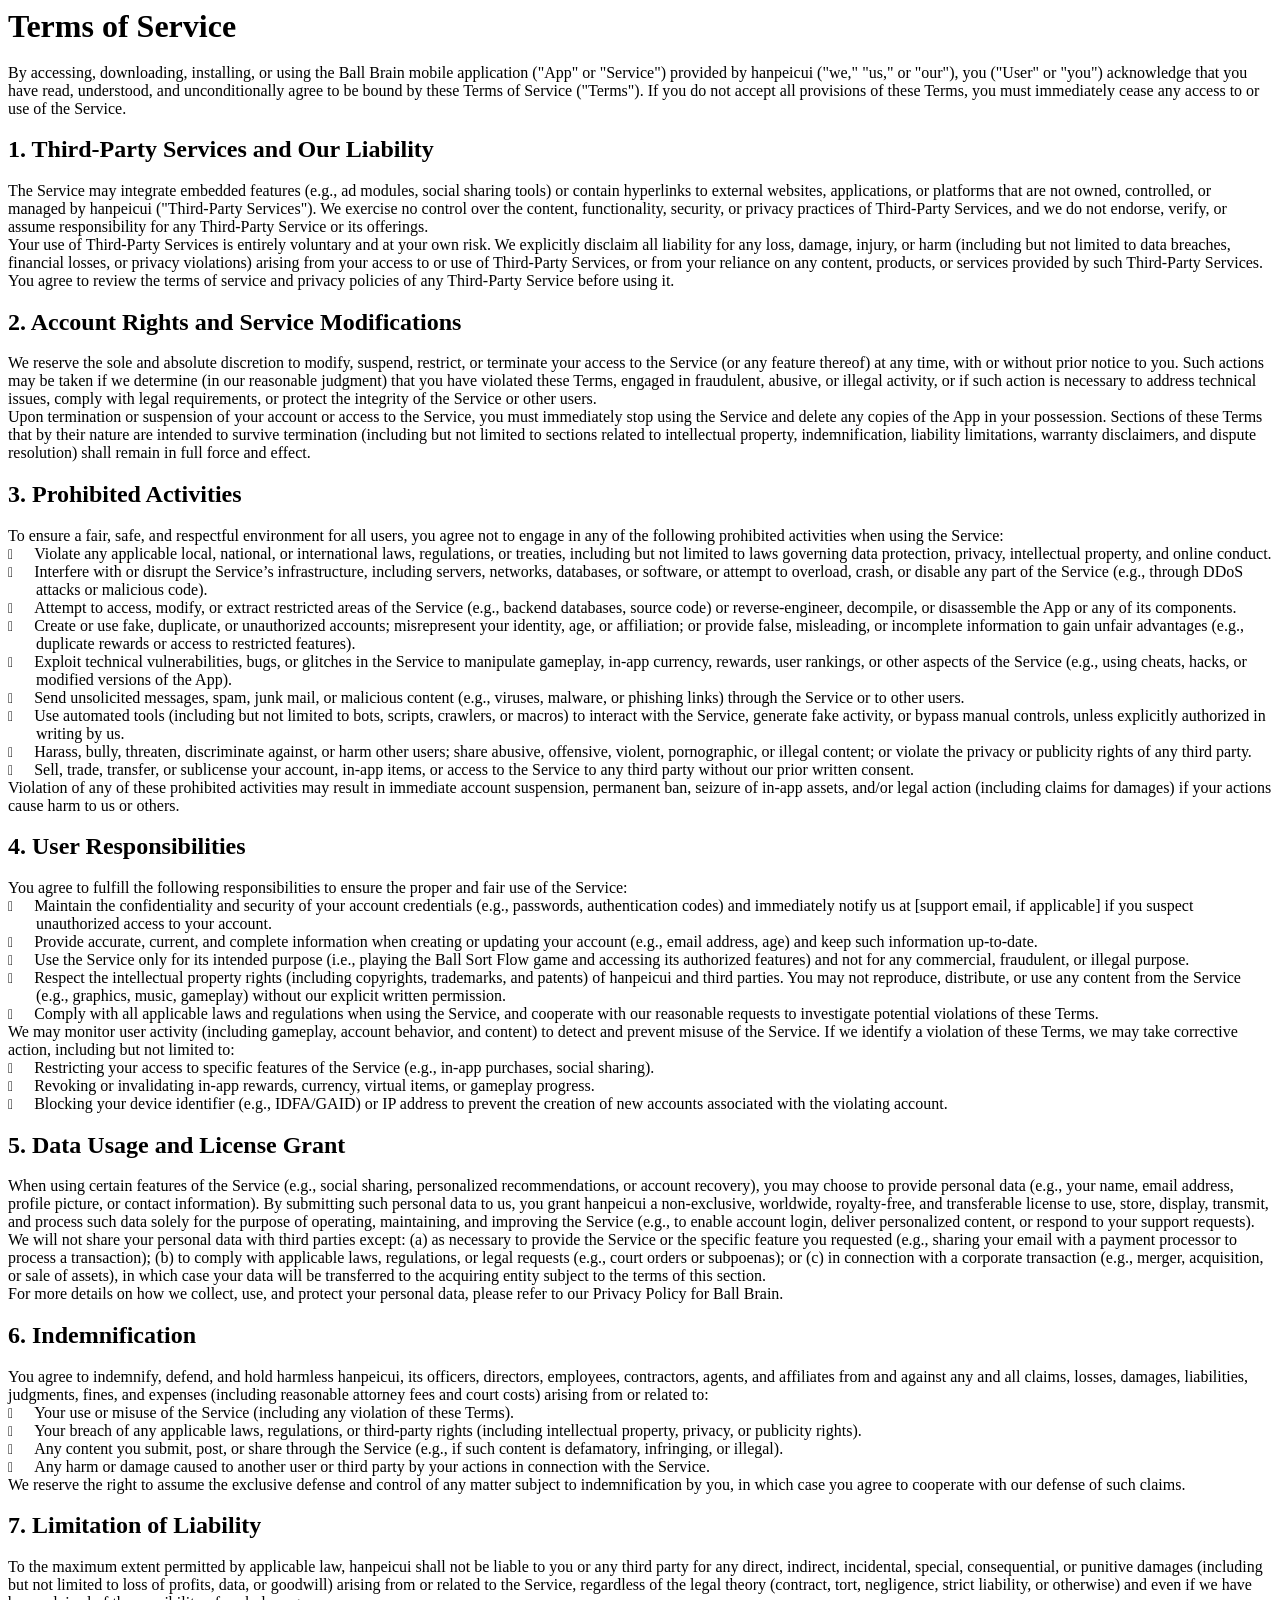
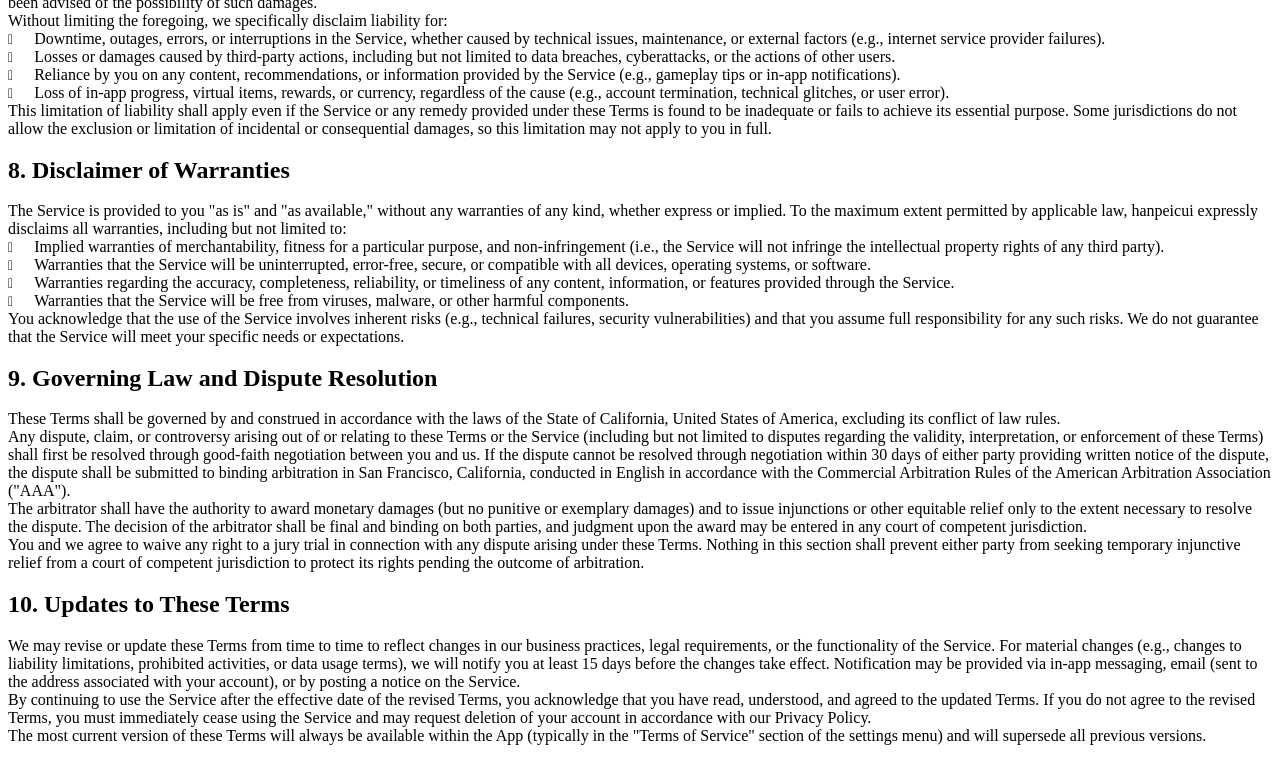
==== ball_brain/terms-of-service.html @ 8239433b "Add files via upload" ====
<html>

<head>
    <meta http-equiv="Content-Type" content="text/html; charset=utf-8" />
    <meta http-equiv="Content-Style-Type" content="text/css" />
    <meta name="generator" content="Aspose.Words for .NET 17.1.0.0" />
    <title></title>
</head>

<body>
    <div>
        <h1 style="margin-top:0pt; margin-bottom:14pt"><span style="font-family:'Segoe UI'">Terms of Service</span></h1>
        <p style="margin-top:0pt; margin-bottom:0pt; font-size:12pt"><span style="font-family:'Segoe UI'">By accessing,
                downloading, installing, or using the Ball Brain mobile application ("App" or "Service") provided by
            </span><span style="font-family:'Segoe UI'">hanpeicui</span><span style="font-family:'Segoe UI'"> ("we,"
                "us," or "our"), you ("User" or "you") acknowledge that you have read, understood, and unconditionally
                agree to be bound by these Terms of Service ("Terms"). If you do not accept all provisions of these
                Terms, you must immediately cease any access to or use of the Service.</span></p>
        <h2 style="margin-top:14pt; margin-bottom:14pt"><span style="font-family:'Segoe UI'">1. Third-Party Services and
                Our Liability</span></h2>
        <p style="margin-top:0pt; margin-bottom:0pt; font-size:12pt"><span style="font-family:'Segoe UI'">The Service
                may integrate embedded features (e.g., ad modules, social sharing tools) or contain hyperlinks to
                external websites, applications, or platforms that are not owned, controlled, or managed by </span><span
                style="font-family:'Segoe UI'">hanpeicui</span><span style="font-family:'Segoe UI'"> ("Third-Party
                Services"). We exercise no control over the content, functionality, security, or privacy practices of
                Third-Party Services, and we do not endorse, verify, or assume responsibility for any Third-Party
                Service or its offerings. </span></p>
        <p style="margin-top:0pt; margin-bottom:0pt; font-size:12pt"><span style="font-family:'Segoe UI'">Your use of
                Third-Party Services is entirely voluntary and at your own risk. We explicitly disclaim all liability
                for any loss, damage, injury, or harm (including but not limited to data breaches, financial losses, or
                privacy violations) arising from your access to or use of Third-Party Services, or from your reliance on
                any content, products, or services provided by such Third-Party Services. You agree to review the terms
                of service and privacy policies of any Third-Party Service before using it.</span></p>
        <h2 style="margin-top:14pt; margin-bottom:14pt"><span style="font-family:'Segoe UI'">2. Account Rights and
                Service Modifications</span></h2>
        <p style="margin-top:0pt; margin-bottom:0pt; font-size:12pt"><span style="font-family:'Segoe UI'">We reserve the
                sole and absolute discretion to modify, suspend, restrict, or terminate your access to the Service (or
                any feature thereof) at any time, with or without prior notice to you. Such actions may be taken if we
                determine (in our reasonable judgment) that you have violated these Terms, engaged in fraudulent,
                abusive, or illegal activity, or if such action is necessary to address technical issues, comply with
                legal requirements, or protect the integrity of the Service or other users.</span></p>
        <p style="margin-top:0pt; margin-bottom:0pt; font-size:12pt"><span style="font-family:'Segoe UI'">Upon
                termination or suspension of your account or access to the Service, you must immediately stop using the
                Service and delete any copies of the App in your possession. Sections of these Terms that by their
                nature are intended to survive termination (including but not limited to sections related to
                intellectual property, indemnification, liability limitations, warranty disclaimers, and dispute
                resolution) shall remain in full force and effect.</span></p>
        <h2 style="margin-top:14pt; margin-bottom:14pt"><span style="font-family:'Segoe UI'">3. Prohibited
                Activities</span></h2>
        <p style="margin-top:0pt; margin-bottom:0pt; font-size:12pt"><span style="font-family:'Segoe UI'">To ensure a
                fair, safe, and respectful environment for all users, you agree not to engage in any of the following
                prohibited activities when using the Service:</span></p>
        <p style="margin-top:0pt; margin-left:21pt; margin-bottom:0pt; text-indent:-21pt; font-size:12pt"><span
                style="font-family:Wingdings; font-size:10.5pt"></span><span
                style="font:7pt 'Times New Roman'">&#xa0;&#xa0;&#xa0;&#xa0;&#xa0;&#xa0;&#xa0;&#xa0; </span><span
                style="font-family:'Segoe UI'">Violate any applicable local, national, or international laws,
                regulations, or treaties, including but not limited to laws governing data protection, privacy,
                intellectual property, and online conduct.</span></p>
        <p style="margin-top:0pt; margin-left:21pt; margin-bottom:0pt; text-indent:-21pt; font-size:12pt"><span
                style="font-family:Wingdings; font-size:10.5pt"></span><span
                style="font:7pt 'Times New Roman'">&#xa0;&#xa0;&#xa0;&#xa0;&#xa0;&#xa0;&#xa0;&#xa0; </span><span
                style="font-family:'Segoe UI'">Interfere with or disrupt the Service</span><span
                style="font-family:'Segoe UI'">’</span><span style="font-family:'Segoe UI'">s infrastructure, including
                servers, networks, databases, or software, or attempt to overload, crash, or disable any part of the
                Service (e.g., through DDoS attacks or malicious code).</span></p>
        <p style="margin-top:0pt; margin-left:21pt; margin-bottom:0pt; text-indent:-21pt; font-size:12pt"><span
                style="font-family:Wingdings; font-size:10.5pt"></span><span
                style="font:7pt 'Times New Roman'">&#xa0;&#xa0;&#xa0;&#xa0;&#xa0;&#xa0;&#xa0;&#xa0; </span><span
                style="font-family:'Segoe UI'">Attempt to access, modify, or extract restricted areas of the Service
                (e.g., backend databases, source code) or reverse-engineer, decompile, or disassemble the App or any of
                its components.</span></p>
        <p style="margin-top:0pt; margin-left:21pt; margin-bottom:0pt; text-indent:-21pt; font-size:12pt"><span
                style="font-family:Wingdings; font-size:10.5pt"></span><span
                style="font:7pt 'Times New Roman'">&#xa0;&#xa0;&#xa0;&#xa0;&#xa0;&#xa0;&#xa0;&#xa0; </span><span
                style="font-family:'Segoe UI'">Create or use fake, duplicate, or unauthorized accounts; misrepresent
                your identity, age, or affiliation; or provide false, misleading, or incomplete information to gain
                unfair advantages (e.g., duplicate rewards or access to restricted features).</span></p>
        <p style="margin-top:0pt; margin-left:21pt; margin-bottom:0pt; text-indent:-21pt; font-size:12pt"><span
                style="font-family:Wingdings; font-size:10.5pt"></span><span
                style="font:7pt 'Times New Roman'">&#xa0;&#xa0;&#xa0;&#xa0;&#xa0;&#xa0;&#xa0;&#xa0; </span><span
                style="font-family:'Segoe UI'">Exploit technical vulnerabilities, bugs, or glitches in the Service to
                manipulate gameplay, in-app currency, rewards, user rankings, or other aspects of the Service (e.g.,
                using cheats, hacks, or modified versions of the App).</span></p>
        <p style="margin-top:0pt; margin-left:21pt; margin-bottom:0pt; text-indent:-21pt; font-size:12pt"><span
                style="font-family:Wingdings; font-size:10.5pt"></span><span
                style="font:7pt 'Times New Roman'">&#xa0;&#xa0;&#xa0;&#xa0;&#xa0;&#xa0;&#xa0;&#xa0; </span><span
                style="font-family:'Segoe UI'">Send unsolicited messages, spam, junk mail, or malicious content (e.g.,
                viruses, malware, or phishing links) through the Service or to other users.</span></p>
        <p style="margin-top:0pt; margin-left:21pt; margin-bottom:0pt; text-indent:-21pt; font-size:12pt"><span
                style="font-family:Wingdings; font-size:10.5pt"></span><span
                style="font:7pt 'Times New Roman'">&#xa0;&#xa0;&#xa0;&#xa0;&#xa0;&#xa0;&#xa0;&#xa0; </span><span
                style="font-family:'Segoe UI'">Use automated tools (including but not limited to bots, scripts,
                crawlers, or macros) to interact with the Service, generate fake activity, or bypass manual controls,
                unless explicitly authorized in writing by us.</span></p>
        <p style="margin-top:0pt; margin-left:21pt; margin-bottom:0pt; text-indent:-21pt; font-size:12pt"><span
                style="font-family:Wingdings; font-size:10.5pt"></span><span
                style="font:7pt 'Times New Roman'">&#xa0;&#xa0;&#xa0;&#xa0;&#xa0;&#xa0;&#xa0;&#xa0; </span><span
                style="font-family:'Segoe UI'">Harass, bully, threaten, discriminate against, or harm other users; share
                abusive, offensive, violent, pornographic, or illegal content; or violate the privacy or publicity
                rights of any third party.</span></p>
        <p style="margin-top:0pt; margin-left:21pt; margin-bottom:0pt; text-indent:-21pt; font-size:12pt"><span
                style="font-family:Wingdings; font-size:10.5pt"></span><span
                style="font:7pt 'Times New Roman'">&#xa0;&#xa0;&#xa0;&#xa0;&#xa0;&#xa0;&#xa0;&#xa0; </span><span
                style="font-family:'Segoe UI'">Sell, trade, transfer, or sublicense your account, in-app items, or
                access to the Service to any third party without our prior written consent.</span></p>
        <p style="margin-top:0pt; margin-bottom:0pt; font-size:12pt"><span style="font-family:'Segoe UI'">Violation of
                any of these prohibited activities may result in immediate account suspension, permanent ban, seizure of
                in-app assets, and/or legal action (including claims for damages) if your actions cause harm to us or
                others.</span></p>
        <h2 style="margin-top:14pt; margin-bottom:14pt"><span style="font-family:'Segoe UI'">4. User
                Responsibilities</span></h2>
        <p style="margin-top:0pt; margin-bottom:0pt; font-size:12pt"><span style="font-family:'Segoe UI'">You agree to
                fulfill the following responsibilities to ensure the proper and fair use of the Service:</span></p>
        <p style="margin-top:0pt; margin-left:21pt; margin-bottom:0pt; text-indent:-21pt; font-size:12pt"><span
                style="font-family:Wingdings; font-size:10.5pt"></span><span
                style="font:7pt 'Times New Roman'">&#xa0;&#xa0;&#xa0;&#xa0;&#xa0;&#xa0;&#xa0;&#xa0; </span><span
                style="font-family:'Segoe UI'">Maintain the confidentiality and security of your account credentials
                (e.g., passwords, authentication codes) and immediately notify us at [support email, if applicable] if
                you suspect unauthorized access to your account.</span></p>
        <p style="margin-top:0pt; margin-left:21pt; margin-bottom:0pt; text-indent:-21pt; font-size:12pt"><span
                style="font-family:Wingdings; font-size:10.5pt"></span><span
                style="font:7pt 'Times New Roman'">&#xa0;&#xa0;&#xa0;&#xa0;&#xa0;&#xa0;&#xa0;&#xa0; </span><span
                style="font-family:'Segoe UI'">Provide accurate, current, and complete information when creating or
                updating your account (e.g., email address, age) and keep such information up-to-date.</span></p>
        <p style="margin-top:0pt; margin-left:21pt; margin-bottom:0pt; text-indent:-21pt; font-size:12pt"><span
                style="font-family:Wingdings; font-size:10.5pt"></span><span
                style="font:7pt 'Times New Roman'">&#xa0;&#xa0;&#xa0;&#xa0;&#xa0;&#xa0;&#xa0;&#xa0; </span><span
                style="font-family:'Segoe UI'">Use the Service only for its intended purpose (i.e., playing the Ball
                Sort Flow game and accessing its authorized features) and not for any commercial, fraudulent, or illegal
                purpose.</span></p>
        <p style="margin-top:0pt; margin-left:21pt; margin-bottom:0pt; text-indent:-21pt; font-size:12pt"><span
                style="font-family:Wingdings; font-size:10.5pt"></span><span
                style="font:7pt 'Times New Roman'">&#xa0;&#xa0;&#xa0;&#xa0;&#xa0;&#xa0;&#xa0;&#xa0; </span><span
                style="font-family:'Segoe UI'">Respect the intellectual property rights (including copyrights,
                trademarks, and patents) of </span><span style="font-family:'Segoe UI'">hanpeicui</span><span
                style="font-family:'Segoe UI'"> and third parties. You may not reproduce, distribute, or use any content
                from the Service (e.g., graphics, music, gameplay) without our explicit written permission.</span></p>
        <p style="margin-top:0pt; margin-left:21pt; margin-bottom:0pt; text-indent:-21pt; font-size:12pt"><span
                style="font-family:Wingdings; font-size:10.5pt"></span><span
                style="font:7pt 'Times New Roman'">&#xa0;&#xa0;&#xa0;&#xa0;&#xa0;&#xa0;&#xa0;&#xa0; </span><span
                style="font-family:'Segoe UI'">Comply with all applicable laws and regulations when using the Service,
                and cooperate with our reasonable requests to investigate potential violations of these Terms.</span>
        </p>
        <p style="margin-top:0pt; margin-bottom:0pt; font-size:12pt"><span style="font-family:'Segoe UI'">We may monitor
                user activity (including gameplay, account behavior, and content) to detect and prevent misuse of the
                Service. If we identify a violation of these Terms, we may take corrective action, including but not
                limited to:</span></p>
        <p style="margin-top:0pt; margin-left:21pt; margin-bottom:0pt; text-indent:-21pt; font-size:12pt"><span
                style="font-family:Wingdings; font-size:10.5pt"></span><span
                style="font:7pt 'Times New Roman'">&#xa0;&#xa0;&#xa0;&#xa0;&#xa0;&#xa0;&#xa0;&#xa0; </span><span
                style="font-family:'Segoe UI'">Restricting your access to specific features of the Service (e.g., in-app
                purchases, social sharing).</span></p>
        <p style="margin-top:0pt; margin-left:21pt; margin-bottom:0pt; text-indent:-21pt; font-size:12pt"><span
                style="font-family:Wingdings; font-size:10.5pt"></span><span
                style="font:7pt 'Times New Roman'">&#xa0;&#xa0;&#xa0;&#xa0;&#xa0;&#xa0;&#xa0;&#xa0; </span><span
                style="font-family:'Segoe UI'">Revoking or invalidating in-app rewards, currency, virtual items, or
                gameplay progress.</span></p>
        <p style="margin-top:0pt; margin-left:21pt; margin-bottom:0pt; text-indent:-21pt; font-size:12pt"><span
                style="font-family:Wingdings; font-size:10.5pt"></span><span
                style="font:7pt 'Times New Roman'">&#xa0;&#xa0;&#xa0;&#xa0;&#xa0;&#xa0;&#xa0;&#xa0; </span><span
                style="font-family:'Segoe UI'">Blocking your device identifier (e.g., IDFA/GAID) or IP address to
                prevent the creation of new accounts associated with the violating account.</span></p>
        <h2 style="margin-top:14pt; margin-bottom:14pt"><span style="font-family:'Segoe UI'">5. Data Usage and License
                Grant</span></h2>
        <p style="margin-top:0pt; margin-bottom:0pt; font-size:12pt"><span style="font-family:'Segoe UI'">When using
                certain features of the Service (e.g., social sharing, personalized recommendations, or account
                recovery), you may choose to provide personal data (e.g., your name, email address, profile picture, or
                contact information). By submitting such personal data to us, you grant </span><span
                style="font-family:'Segoe UI'">hanpeicui</span><span style="font-family:'Segoe UI'"> a non-exclusive,
                worldwide, royalty-free, and transferable license to use, store, display, transmit, and process such
                data solely for the purpose of operating, maintaining, and improving the Service (e.g., to enable
                account login, deliver personalized content, or respond to your support requests).</span></p>
        <p style="margin-top:0pt; margin-bottom:0pt; font-size:12pt"><span style="font-family:'Segoe UI'">We will not
                share your personal data with third parties except: (a) as necessary to provide the Service or the
                specific feature you requested (e.g., sharing your email with a payment processor to process a
                transaction); (b) to comply with applicable laws, regulations, or legal requests (e.g., court orders or
                subpoenas); or (c) in connection with a corporate transaction (e.g., merger, acquisition, or sale of
                assets), in which case your data will be transferred to the acquiring entity subject to the terms of
                this section.</span></p>
        <p style="margin-top:0pt; margin-bottom:0pt; font-size:12pt"><span style="font-family:'Segoe UI'">For more
                details on how we collect, use, and protect your personal data, please refer to our Privacy Policy for
                Ball Brain.</span></p>
        <h2 style="margin-top:14pt; margin-bottom:14pt"><span style="font-family:'Segoe UI'">6. Indemnification</span>
        </h2>
        <p style="margin-top:0pt; margin-bottom:0pt; font-size:12pt"><span style="font-family:'Segoe UI'">You agree to
                indemnify, defend, and hold harmless </span><span style="font-family:'Segoe UI'">hanpeicui</span><span
                style="font-family:'Segoe UI'">, its officers, directors, employees, contractors, agents, and affiliates
                from and against any and all claims, losses, damages, liabilities, judgments, fines, and expenses
                (including reasonable attorney fees and court costs) arising from or related to:</span></p>
        <p style="margin-top:0pt; margin-left:21pt; margin-bottom:0pt; text-indent:-21pt; font-size:12pt"><span
                style="font-family:Wingdings; font-size:10.5pt"></span><span
                style="font:7pt 'Times New Roman'">&#xa0;&#xa0;&#xa0;&#xa0;&#xa0;&#xa0;&#xa0;&#xa0; </span><span
                style="font-family:'Segoe UI'">Your use or misuse of the Service (including any violation of these
                Terms).</span></p>
        <p style="margin-top:0pt; margin-left:21pt; margin-bottom:0pt; text-indent:-21pt; font-size:12pt"><span
                style="font-family:Wingdings; font-size:10.5pt"></span><span
                style="font:7pt 'Times New Roman'">&#xa0;&#xa0;&#xa0;&#xa0;&#xa0;&#xa0;&#xa0;&#xa0; </span><span
                style="font-family:'Segoe UI'">Your breach of any applicable laws, regulations, or third-party rights
                (including intellectual property, privacy, or publicity rights).</span></p>
        <p style="margin-top:0pt; margin-left:21pt; margin-bottom:0pt; text-indent:-21pt; font-size:12pt"><span
                style="font-family:Wingdings; font-size:10.5pt"></span><span
                style="font:7pt 'Times New Roman'">&#xa0;&#xa0;&#xa0;&#xa0;&#xa0;&#xa0;&#xa0;&#xa0; </span><span
                style="font-family:'Segoe UI'">Any content you submit, post, or share through the Service (e.g., if such
                content is defamatory, infringing, or illegal).</span></p>
        <p style="margin-top:0pt; margin-left:21pt; margin-bottom:0pt; text-indent:-21pt; font-size:12pt"><span
                style="font-family:Wingdings; font-size:10.5pt"></span><span
                style="font:7pt 'Times New Roman'">&#xa0;&#xa0;&#xa0;&#xa0;&#xa0;&#xa0;&#xa0;&#xa0; </span><span
                style="font-family:'Segoe UI'">Any harm or damage caused to another user or third party by your actions
                in connection with the Service.</span></p>
        <p style="margin-top:0pt; margin-bottom:0pt; font-size:12pt"><span style="font-family:'Segoe UI'">We reserve the
                right to assume the exclusive defense and control of any matter subject to indemnification by you, in
                which case you agree to cooperate with our defense of such claims.</span></p>
        <h2 style="margin-top:14pt; margin-bottom:14pt"><span style="font-family:'Segoe UI'">7. Limitation of
                Liability</span></h2>
        <p style="margin-top:0pt; margin-bottom:0pt; font-size:12pt"><span style="font-family:'Segoe UI'">To the maximum
                extent permitted by applicable law, </span><span style="font-family:'Segoe UI'">hanpeicui</span><span
                style="font-family:'Segoe UI'"> shall not be liable to you or any third party for any direct, indirect,
                incidental, special, consequential, or punitive damages (including but not limited to loss of profits,
                data, or goodwill) arising from or related to the Service, regardless of the legal theory (contract,
                tort, negligence, strict liability, or otherwise) and even if we have been advised of the possibility of
                such damages.</span></p>
        <p style="margin-top:0pt; margin-bottom:0pt; font-size:12pt"><span style="font-family:'Segoe UI'">Without
                limiting the foregoing, we specifically disclaim liability for:</span></p>
        <p style="margin-top:0pt; margin-left:21pt; margin-bottom:0pt; text-indent:-21pt; font-size:12pt"><span
                style="font-family:Wingdings; font-size:10.5pt"></span><span
                style="font:7pt 'Times New Roman'">&#xa0;&#xa0;&#xa0;&#xa0;&#xa0;&#xa0;&#xa0;&#xa0; </span><span
                style="font-family:'Segoe UI'">Downtime, outages, errors, or interruptions in the Service, whether
                caused by technical issues, maintenance, or external factors (e.g., internet service provider
                failures).</span></p>
        <p style="margin-top:0pt; margin-left:21pt; margin-bottom:0pt; text-indent:-21pt; font-size:12pt"><span
                style="font-family:Wingdings; font-size:10.5pt"></span><span
                style="font:7pt 'Times New Roman'">&#xa0;&#xa0;&#xa0;&#xa0;&#xa0;&#xa0;&#xa0;&#xa0; </span><span
                style="font-family:'Segoe UI'">Losses or damages caused by third-party actions, including but not
                limited to data breaches, cyberattacks, or the actions of other users.</span></p>
        <p style="margin-top:0pt; margin-left:21pt; margin-bottom:0pt; text-indent:-21pt; font-size:12pt"><span
                style="font-family:Wingdings; font-size:10.5pt"></span><span
                style="font:7pt 'Times New Roman'">&#xa0;&#xa0;&#xa0;&#xa0;&#xa0;&#xa0;&#xa0;&#xa0; </span><span
                style="font-family:'Segoe UI'">Reliance by you on any content, recommendations, or information provided
                by the Service (e.g., gameplay tips or in-app notifications).</span></p>
        <p style="margin-top:0pt; margin-left:21pt; margin-bottom:0pt; text-indent:-21pt; font-size:12pt"><span
                style="font-family:Wingdings; font-size:10.5pt"></span><span
                style="font:7pt 'Times New Roman'">&#xa0;&#xa0;&#xa0;&#xa0;&#xa0;&#xa0;&#xa0;&#xa0; </span><span
                style="font-family:'Segoe UI'">Loss of in-app progress, virtual items, rewards, or currency, regardless
                of the cause (e.g., account termination, technical glitches, or user error).</span></p>
        <p style="margin-top:0pt; margin-bottom:0pt; font-size:12pt"><span style="font-family:'Segoe UI'">This
                limitation of liability shall apply even if the Service or any remedy provided under these Terms is
                found to be inadequate or fails to achieve its essential purpose. Some jurisdictions do not allow the
                exclusion or limitation of incidental or consequential damages, so this limitation may not apply to you
                in full.</span></p>
        <h2 style="margin-top:14pt; margin-bottom:14pt"><span style="font-family:'Segoe UI'">8. Disclaimer of
                Warranties</span></h2>
        <p style="margin-top:0pt; margin-bottom:0pt; font-size:12pt"><span style="font-family:'Segoe UI'">The Service is
                provided to you "as is" and "as available," without any warranties of any kind, whether express or
                implied. To the maximum extent permitted by applicable law, </span><span
                style="font-family:'Segoe UI'">hanpeicui</span><span style="font-family:'Segoe UI'"> expressly disclaims
                all warranties, including but not limited to:</span></p>
        <p style="margin-top:0pt; margin-left:21pt; margin-bottom:0pt; text-indent:-21pt; font-size:12pt"><span
                style="font-family:Wingdings; font-size:10.5pt"></span><span
                style="font:7pt 'Times New Roman'">&#xa0;&#xa0;&#xa0;&#xa0;&#xa0;&#xa0;&#xa0;&#xa0; </span><span
                style="font-family:'Segoe UI'">Implied warranties of merchantability, fitness for a particular purpose,
                and non-infringement (i.e., the Service will not infringe the intellectual property rights of any third
                party).</span></p>
        <p style="margin-top:0pt; margin-left:21pt; margin-bottom:0pt; text-indent:-21pt; font-size:12pt"><span
                style="font-family:Wingdings; font-size:10.5pt"></span><span
                style="font:7pt 'Times New Roman'">&#xa0;&#xa0;&#xa0;&#xa0;&#xa0;&#xa0;&#xa0;&#xa0; </span><span
                style="font-family:'Segoe UI'">Warranties that the Service will be uninterrupted, error-free, secure, or
                compatible with all devices, operating systems, or software.</span></p>
        <p style="margin-top:0pt; margin-left:21pt; margin-bottom:0pt; text-indent:-21pt; font-size:12pt"><span
                style="font-family:Wingdings; font-size:10.5pt"></span><span
                style="font:7pt 'Times New Roman'">&#xa0;&#xa0;&#xa0;&#xa0;&#xa0;&#xa0;&#xa0;&#xa0; </span><span
                style="font-family:'Segoe UI'">Warranties regarding the accuracy, completeness, reliability, or
                timeliness of any content, information, or features provided through the Service.</span></p>
        <p style="margin-top:0pt; margin-left:21pt; margin-bottom:0pt; text-indent:-21pt; font-size:12pt"><span
                style="font-family:Wingdings; font-size:10.5pt"></span><span
                style="font:7pt 'Times New Roman'">&#xa0;&#xa0;&#xa0;&#xa0;&#xa0;&#xa0;&#xa0;&#xa0; </span><span
                style="font-family:'Segoe UI'">Warranties that the Service will be free from viruses, malware, or other
                harmful components.</span></p>
        <p style="margin-top:0pt; margin-bottom:0pt; font-size:12pt"><span style="font-family:'Segoe UI'">You
                acknowledge that the use of the Service involves inherent risks (e.g., technical failures, security
                vulnerabilities) and that you assume full responsibility for any such risks. We do not guarantee that
                the Service will meet your specific needs or expectations.</span></p>
        <h2 style="margin-top:14pt; margin-bottom:14pt"><span style="font-family:'Segoe UI'">9. Governing Law and
                Dispute Resolution</span></h2>
        <p style="margin-top:0pt; margin-bottom:0pt; font-size:12pt"><span style="font-family:'Segoe UI'">These Terms
                shall be governed by and construed in accordance with the laws of the State of California, United States
                of America, excluding its conflict of law rules. </span></p>
        <p style="margin-top:0pt; margin-bottom:0pt; font-size:12pt"><span style="font-family:'Segoe UI'">Any dispute,
                claim, or controversy arising out of or relating to these Terms or the Service (including but not
                limited to disputes regarding the validity, interpretation, or enforcement of these Terms) shall first
                be resolved through good-faith negotiation between you and us. If the dispute cannot be resolved through
                negotiation within 30 days of either party providing written notice of the dispute, the dispute shall be
                submitted to binding arbitration in San Francisco, California, conducted in English in accordance with
                the Commercial Arbitration Rules of the American Arbitration Association ("AAA"). </span></p>
        <p style="margin-top:0pt; margin-bottom:0pt; font-size:12pt"><span style="font-family:'Segoe UI'">The arbitrator
                shall have the authority to award monetary damages (but no punitive or exemplary damages) and to issue
                injunctions or other equitable relief only to the extent necessary to resolve the dispute. The decision
                of the arbitrator shall be final and binding on both parties, and judgment upon the award may be entered
                in any court of competent jurisdiction. </span></p>
        <p style="margin-top:0pt; margin-bottom:0pt; font-size:12pt"><span style="font-family:'Segoe UI'">You and we
                agree to waive any right to a jury trial in connection with any dispute arising under these Terms.
                Nothing in this section shall prevent either party from seeking temporary injunctive relief from a court
                of competent jurisdiction to protect its rights pending the outcome of arbitration.</span></p>
        <h2 style="margin-top:14pt; margin-bottom:14pt"><span style="font-family:'Segoe UI'">10. Updates to These
                Terms</span></h2>
        <p style="margin-top:0pt; margin-bottom:0pt; font-size:12pt"><span style="font-family:'Segoe UI'">We may revise
                or update these Terms from time to time to reflect changes in our business practices, legal
                requirements, or the functionality of the Service. For material changes (e.g., changes to liability
                limitations, prohibited activities, or data usage terms), we will notify you at least 15 days before the
                changes take effect. Notification may be provided via in-app messaging, email (sent to the address
                associated with your account), or by posting a notice on the Service.</span></p>
        <p style="margin-top:0pt; margin-bottom:0pt; font-size:12pt"><span style="font-family:'Segoe UI'">By continuing
                to use the Service after the effective date of the revised Terms, you acknowledge that you have read,
                understood, and agreed to the updated Terms. If you do not agree to the revised Terms, you must
                immediately cease using the Service and may request deletion of your account in accordance with our
                Privacy Policy. </span></p>
        <p style="margin-top:0pt; margin-bottom:0pt; font-size:12pt"><span style="font-family:'Segoe UI'">The most
                current version of these Terms will always be available within the App (typically in the "Terms of
                Service" section of the settings menu) and will supersede all previous versions.</span></p>
        <p style="margin-top:0pt; margin-bottom:0pt; text-align:justify; widows:0; orphans:0; font-size:10.5pt"><span
                style="font-family:'Segoe UI'">&#xa0;</span></p>
    </div>
</body>

</html>
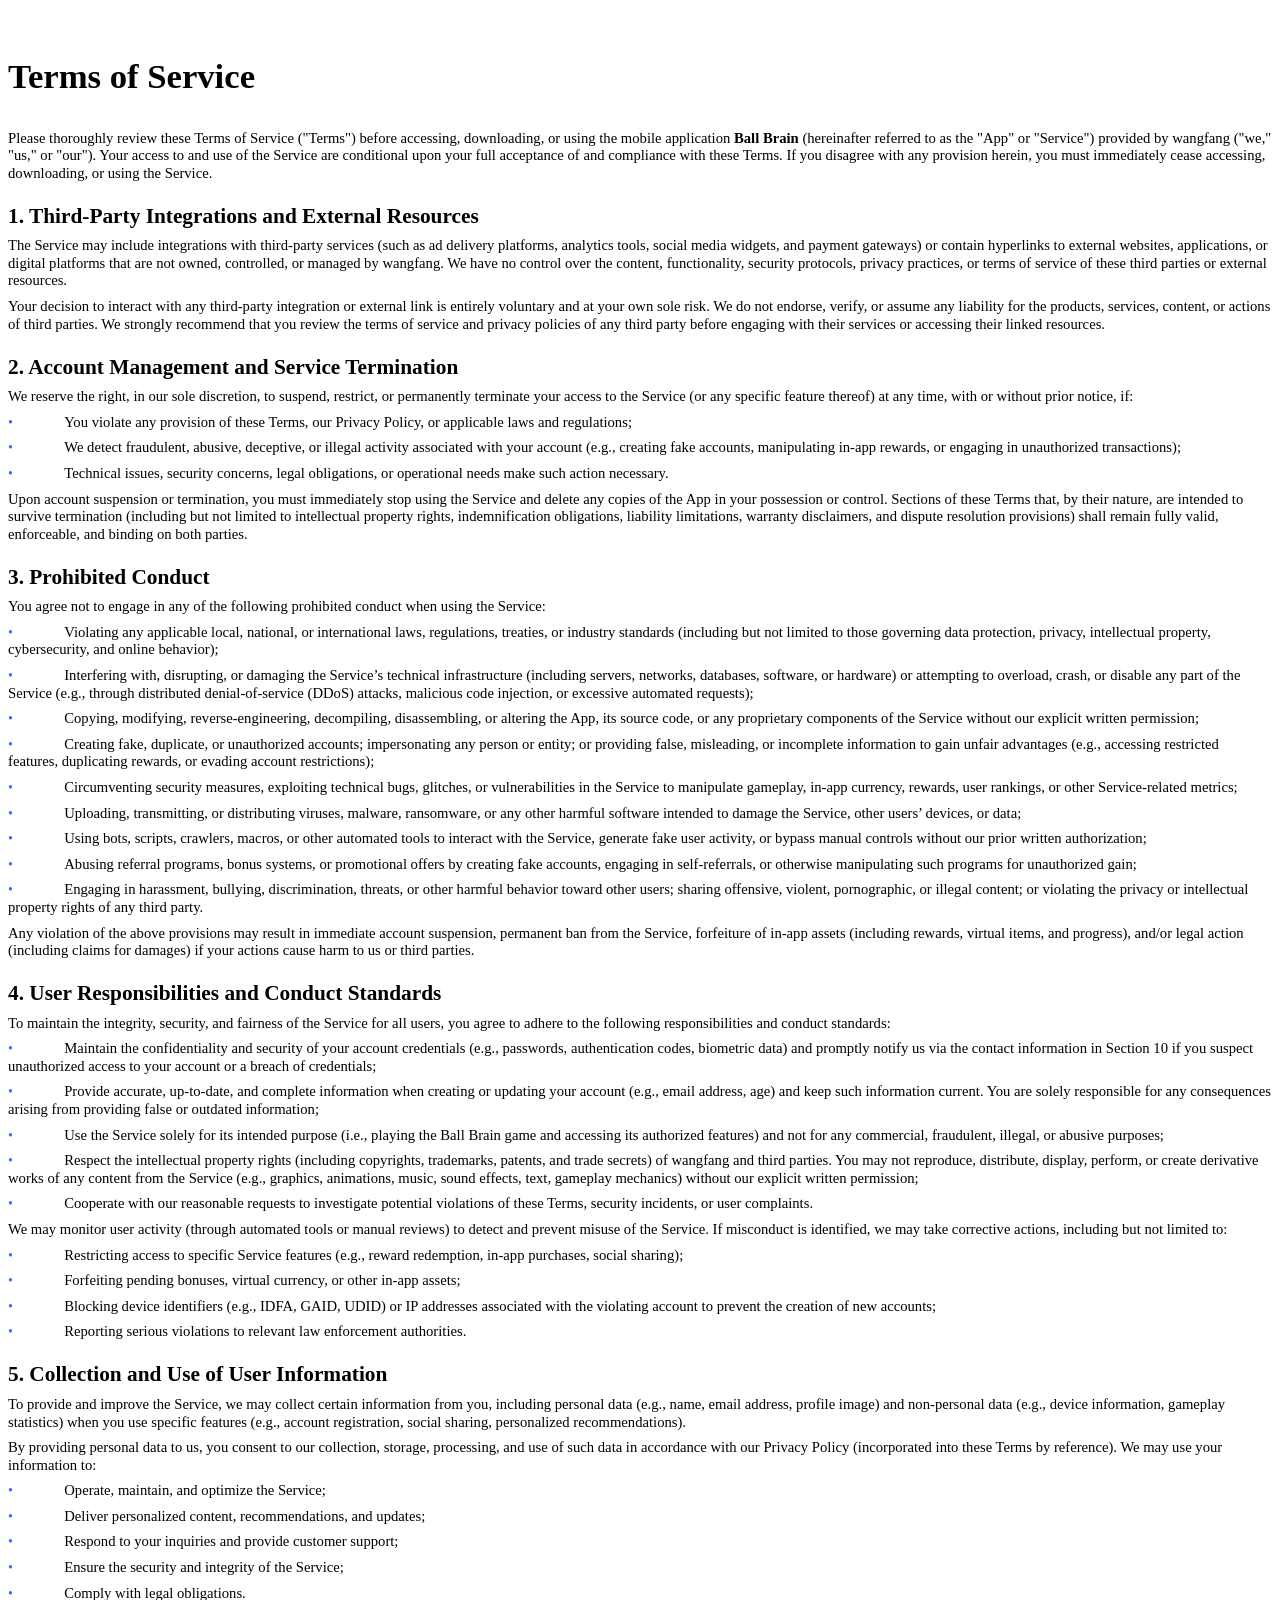
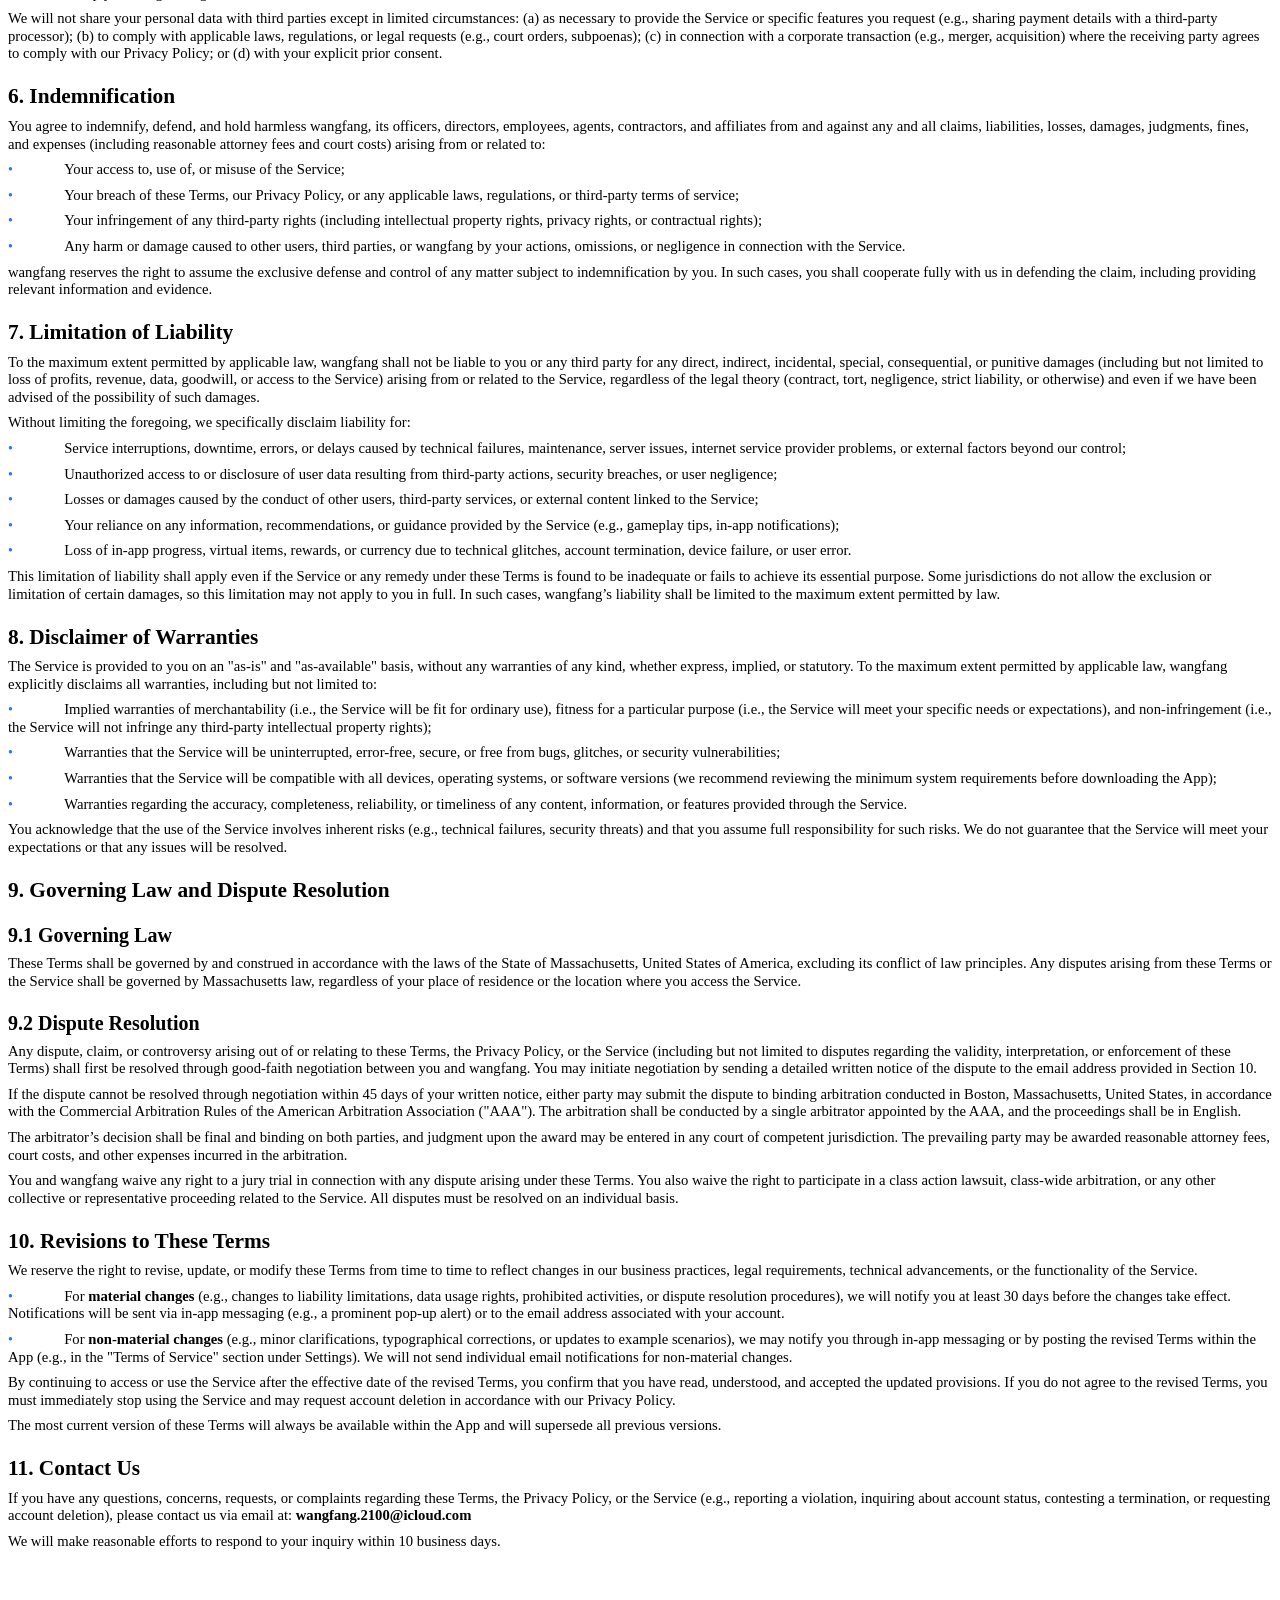
==== commit c77b4ac8: "增加用户协议" ====
--- a/ball_brain/terms-of-service.html
+++ b/ball_brain/terms-of-service.html
@@ -1,324 +1 @@
-<html>
-
-<head>
-    <meta http-equiv="Content-Type" content="text/html; charset=utf-8" />
-    <meta http-equiv="Content-Style-Type" content="text/css" />
-    <meta name="generator" content="Aspose.Words for .NET 17.1.0.0" />
-    <title></title>
-</head>
-
-<body>
-    <div>
-        <h1 style="margin-top:0pt; margin-bottom:14pt"><span style="font-family:'Segoe UI'">Terms of Service</span></h1>
-        <p style="margin-top:0pt; margin-bottom:0pt; font-size:12pt"><span style="font-family:'Segoe UI'">By accessing,
-                downloading, installing, or using the Ball Brain mobile application ("App" or "Service") provided by
-            </span><span style="font-family:'Segoe UI'">hanpeicui</span><span style="font-family:'Segoe UI'"> ("we,"
-                "us," or "our"), you ("User" or "you") acknowledge that you have read, understood, and unconditionally
-                agree to be bound by these Terms of Service ("Terms"). If you do not accept all provisions of these
-                Terms, you must immediately cease any access to or use of the Service.</span></p>
-        <h2 style="margin-top:14pt; margin-bottom:14pt"><span style="font-family:'Segoe UI'">1. Third-Party Services and
-                Our Liability</span></h2>
-        <p style="margin-top:0pt; margin-bottom:0pt; font-size:12pt"><span style="font-family:'Segoe UI'">The Service
-                may integrate embedded features (e.g., ad modules, social sharing tools) or contain hyperlinks to
-                external websites, applications, or platforms that are not owned, controlled, or managed by </span><span
-                style="font-family:'Segoe UI'">hanpeicui</span><span style="font-family:'Segoe UI'"> ("Third-Party
-                Services"). We exercise no control over the content, functionality, security, or privacy practices of
-                Third-Party Services, and we do not endorse, verify, or assume responsibility for any Third-Party
-                Service or its offerings. </span></p>
-        <p style="margin-top:0pt; margin-bottom:0pt; font-size:12pt"><span style="font-family:'Segoe UI'">Your use of
-                Third-Party Services is entirely voluntary and at your own risk. We explicitly disclaim all liability
-                for any loss, damage, injury, or harm (including but not limited to data breaches, financial losses, or
-                privacy violations) arising from your access to or use of Third-Party Services, or from your reliance on
-                any content, products, or services provided by such Third-Party Services. You agree to review the terms
-                of service and privacy policies of any Third-Party Service before using it.</span></p>
-        <h2 style="margin-top:14pt; margin-bottom:14pt"><span style="font-family:'Segoe UI'">2. Account Rights and
-                Service Modifications</span></h2>
-        <p style="margin-top:0pt; margin-bottom:0pt; font-size:12pt"><span style="font-family:'Segoe UI'">We reserve the
-                sole and absolute discretion to modify, suspend, restrict, or terminate your access to the Service (or
-                any feature thereof) at any time, with or without prior notice to you. Such actions may be taken if we
-                determine (in our reasonable judgment) that you have violated these Terms, engaged in fraudulent,
-                abusive, or illegal activity, or if such action is necessary to address technical issues, comply with
-                legal requirements, or protect the integrity of the Service or other users.</span></p>
-        <p style="margin-top:0pt; margin-bottom:0pt; font-size:12pt"><span style="font-family:'Segoe UI'">Upon
-                termination or suspension of your account or access to the Service, you must immediately stop using the
-                Service and delete any copies of the App in your possession. Sections of these Terms that by their
-                nature are intended to survive termination (including but not limited to sections related to
-                intellectual property, indemnification, liability limitations, warranty disclaimers, and dispute
-                resolution) shall remain in full force and effect.</span></p>
-        <h2 style="margin-top:14pt; margin-bottom:14pt"><span style="font-family:'Segoe UI'">3. Prohibited
-                Activities</span></h2>
-        <p style="margin-top:0pt; margin-bottom:0pt; font-size:12pt"><span style="font-family:'Segoe UI'">To ensure a
-                fair, safe, and respectful environment for all users, you agree not to engage in any of the following
-                prohibited activities when using the Service:</span></p>
-        <p style="margin-top:0pt; margin-left:21pt; margin-bottom:0pt; text-indent:-21pt; font-size:12pt"><span
-                style="font-family:Wingdings; font-size:10.5pt"></span><span
-                style="font:7pt 'Times New Roman'">&#xa0;&#xa0;&#xa0;&#xa0;&#xa0;&#xa0;&#xa0;&#xa0; </span><span
-                style="font-family:'Segoe UI'">Violate any applicable local, national, or international laws,
-                regulations, or treaties, including but not limited to laws governing data protection, privacy,
-                intellectual property, and online conduct.</span></p>
-        <p style="margin-top:0pt; margin-left:21pt; margin-bottom:0pt; text-indent:-21pt; font-size:12pt"><span
-                style="font-family:Wingdings; font-size:10.5pt"></span><span
-                style="font:7pt 'Times New Roman'">&#xa0;&#xa0;&#xa0;&#xa0;&#xa0;&#xa0;&#xa0;&#xa0; </span><span
-                style="font-family:'Segoe UI'">Interfere with or disrupt the Service</span><span
-                style="font-family:'Segoe UI'">’</span><span style="font-family:'Segoe UI'">s infrastructure, including
-                servers, networks, databases, or software, or attempt to overload, crash, or disable any part of the
-                Service (e.g., through DDoS attacks or malicious code).</span></p>
-        <p style="margin-top:0pt; margin-left:21pt; margin-bottom:0pt; text-indent:-21pt; font-size:12pt"><span
-                style="font-family:Wingdings; font-size:10.5pt"></span><span
-                style="font:7pt 'Times New Roman'">&#xa0;&#xa0;&#xa0;&#xa0;&#xa0;&#xa0;&#xa0;&#xa0; </span><span
-                style="font-family:'Segoe UI'">Attempt to access, modify, or extract restricted areas of the Service
-                (e.g., backend databases, source code) or reverse-engineer, decompile, or disassemble the App or any of
-                its components.</span></p>
-        <p style="margin-top:0pt; margin-left:21pt; margin-bottom:0pt; text-indent:-21pt; font-size:12pt"><span
-                style="font-family:Wingdings; font-size:10.5pt"></span><span
-                style="font:7pt 'Times New Roman'">&#xa0;&#xa0;&#xa0;&#xa0;&#xa0;&#xa0;&#xa0;&#xa0; </span><span
-                style="font-family:'Segoe UI'">Create or use fake, duplicate, or unauthorized accounts; misrepresent
-                your identity, age, or affiliation; or provide false, misleading, or incomplete information to gain
-                unfair advantages (e.g., duplicate rewards or access to restricted features).</span></p>
-        <p style="margin-top:0pt; margin-left:21pt; margin-bottom:0pt; text-indent:-21pt; font-size:12pt"><span
-                style="font-family:Wingdings; font-size:10.5pt"></span><span
-                style="font:7pt 'Times New Roman'">&#xa0;&#xa0;&#xa0;&#xa0;&#xa0;&#xa0;&#xa0;&#xa0; </span><span
-                style="font-family:'Segoe UI'">Exploit technical vulnerabilities, bugs, or glitches in the Service to
-                manipulate gameplay, in-app currency, rewards, user rankings, or other aspects of the Service (e.g.,
-                using cheats, hacks, or modified versions of the App).</span></p>
-        <p style="margin-top:0pt; margin-left:21pt; margin-bottom:0pt; text-indent:-21pt; font-size:12pt"><span
-                style="font-family:Wingdings; font-size:10.5pt"></span><span
-                style="font:7pt 'Times New Roman'">&#xa0;&#xa0;&#xa0;&#xa0;&#xa0;&#xa0;&#xa0;&#xa0; </span><span
-                style="font-family:'Segoe UI'">Send unsolicited messages, spam, junk mail, or malicious content (e.g.,
-                viruses, malware, or phishing links) through the Service or to other users.</span></p>
-        <p style="margin-top:0pt; margin-left:21pt; margin-bottom:0pt; text-indent:-21pt; font-size:12pt"><span
-                style="font-family:Wingdings; font-size:10.5pt"></span><span
-                style="font:7pt 'Times New Roman'">&#xa0;&#xa0;&#xa0;&#xa0;&#xa0;&#xa0;&#xa0;&#xa0; </span><span
-                style="font-family:'Segoe UI'">Use automated tools (including but not limited to bots, scripts,
-                crawlers, or macros) to interact with the Service, generate fake activity, or bypass manual controls,
-                unless explicitly authorized in writing by us.</span></p>
-        <p style="margin-top:0pt; margin-left:21pt; margin-bottom:0pt; text-indent:-21pt; font-size:12pt"><span
-                style="font-family:Wingdings; font-size:10.5pt"></span><span
-                style="font:7pt 'Times New Roman'">&#xa0;&#xa0;&#xa0;&#xa0;&#xa0;&#xa0;&#xa0;&#xa0; </span><span
-                style="font-family:'Segoe UI'">Harass, bully, threaten, discriminate against, or harm other users; share
-                abusive, offensive, violent, pornographic, or illegal content; or violate the privacy or publicity
-                rights of any third party.</span></p>
-        <p style="margin-top:0pt; margin-left:21pt; margin-bottom:0pt; text-indent:-21pt; font-size:12pt"><span
-                style="font-family:Wingdings; font-size:10.5pt"></span><span
-                style="font:7pt 'Times New Roman'">&#xa0;&#xa0;&#xa0;&#xa0;&#xa0;&#xa0;&#xa0;&#xa0; </span><span
-                style="font-family:'Segoe UI'">Sell, trade, transfer, or sublicense your account, in-app items, or
-                access to the Service to any third party without our prior written consent.</span></p>
-        <p style="margin-top:0pt; margin-bottom:0pt; font-size:12pt"><span style="font-family:'Segoe UI'">Violation of
-                any of these prohibited activities may result in immediate account suspension, permanent ban, seizure of
-                in-app assets, and/or legal action (including claims for damages) if your actions cause harm to us or
-                others.</span></p>
-        <h2 style="margin-top:14pt; margin-bottom:14pt"><span style="font-family:'Segoe UI'">4. User
-                Responsibilities</span></h2>
-        <p style="margin-top:0pt; margin-bottom:0pt; font-size:12pt"><span style="font-family:'Segoe UI'">You agree to
-                fulfill the following responsibilities to ensure the proper and fair use of the Service:</span></p>
-        <p style="margin-top:0pt; margin-left:21pt; margin-bottom:0pt; text-indent:-21pt; font-size:12pt"><span
-                style="font-family:Wingdings; font-size:10.5pt"></span><span
-                style="font:7pt 'Times New Roman'">&#xa0;&#xa0;&#xa0;&#xa0;&#xa0;&#xa0;&#xa0;&#xa0; </span><span
-                style="font-family:'Segoe UI'">Maintain the confidentiality and security of your account credentials
-                (e.g., passwords, authentication codes) and immediately notify us at [support email, if applicable] if
-                you suspect unauthorized access to your account.</span></p>
-        <p style="margin-top:0pt; margin-left:21pt; margin-bottom:0pt; text-indent:-21pt; font-size:12pt"><span
-                style="font-family:Wingdings; font-size:10.5pt"></span><span
-                style="font:7pt 'Times New Roman'">&#xa0;&#xa0;&#xa0;&#xa0;&#xa0;&#xa0;&#xa0;&#xa0; </span><span
-                style="font-family:'Segoe UI'">Provide accurate, current, and complete information when creating or
-                updating your account (e.g., email address, age) and keep such information up-to-date.</span></p>
-        <p style="margin-top:0pt; margin-left:21pt; margin-bottom:0pt; text-indent:-21pt; font-size:12pt"><span
-                style="font-family:Wingdings; font-size:10.5pt"></span><span
-                style="font:7pt 'Times New Roman'">&#xa0;&#xa0;&#xa0;&#xa0;&#xa0;&#xa0;&#xa0;&#xa0; </span><span
-                style="font-family:'Segoe UI'">Use the Service only for its intended purpose (i.e., playing the Ball
-                Sort Flow game and accessing its authorized features) and not for any commercial, fraudulent, or illegal
-                purpose.</span></p>
-        <p style="margin-top:0pt; margin-left:21pt; margin-bottom:0pt; text-indent:-21pt; font-size:12pt"><span
-                style="font-family:Wingdings; font-size:10.5pt"></span><span
-                style="font:7pt 'Times New Roman'">&#xa0;&#xa0;&#xa0;&#xa0;&#xa0;&#xa0;&#xa0;&#xa0; </span><span
-                style="font-family:'Segoe UI'">Respect the intellectual property rights (including copyrights,
-                trademarks, and patents) of </span><span style="font-family:'Segoe UI'">hanpeicui</span><span
-                style="font-family:'Segoe UI'"> and third parties. You may not reproduce, distribute, or use any content
-                from the Service (e.g., graphics, music, gameplay) without our explicit written permission.</span></p>
-        <p style="margin-top:0pt; margin-left:21pt; margin-bottom:0pt; text-indent:-21pt; font-size:12pt"><span
-                style="font-family:Wingdings; font-size:10.5pt"></span><span
-                style="font:7pt 'Times New Roman'">&#xa0;&#xa0;&#xa0;&#xa0;&#xa0;&#xa0;&#xa0;&#xa0; </span><span
-                style="font-family:'Segoe UI'">Comply with all applicable laws and regulations when using the Service,
-                and cooperate with our reasonable requests to investigate potential violations of these Terms.</span>
-        </p>
-        <p style="margin-top:0pt; margin-bottom:0pt; font-size:12pt"><span style="font-family:'Segoe UI'">We may monitor
-                user activity (including gameplay, account behavior, and content) to detect and prevent misuse of the
-                Service. If we identify a violation of these Terms, we may take corrective action, including but not
-                limited to:</span></p>
-        <p style="margin-top:0pt; margin-left:21pt; margin-bottom:0pt; text-indent:-21pt; font-size:12pt"><span
-                style="font-family:Wingdings; font-size:10.5pt"></span><span
-                style="font:7pt 'Times New Roman'">&#xa0;&#xa0;&#xa0;&#xa0;&#xa0;&#xa0;&#xa0;&#xa0; </span><span
-                style="font-family:'Segoe UI'">Restricting your access to specific features of the Service (e.g., in-app
-                purchases, social sharing).</span></p>
-        <p style="margin-top:0pt; margin-left:21pt; margin-bottom:0pt; text-indent:-21pt; font-size:12pt"><span
-                style="font-family:Wingdings; font-size:10.5pt"></span><span
-                style="font:7pt 'Times New Roman'">&#xa0;&#xa0;&#xa0;&#xa0;&#xa0;&#xa0;&#xa0;&#xa0; </span><span
-                style="font-family:'Segoe UI'">Revoking or invalidating in-app rewards, currency, virtual items, or
-                gameplay progress.</span></p>
-        <p style="margin-top:0pt; margin-left:21pt; margin-bottom:0pt; text-indent:-21pt; font-size:12pt"><span
-                style="font-family:Wingdings; font-size:10.5pt"></span><span
-                style="font:7pt 'Times New Roman'">&#xa0;&#xa0;&#xa0;&#xa0;&#xa0;&#xa0;&#xa0;&#xa0; </span><span
-                style="font-family:'Segoe UI'">Blocking your device identifier (e.g., IDFA/GAID) or IP address to
-                prevent the creation of new accounts associated with the violating account.</span></p>
-        <h2 style="margin-top:14pt; margin-bottom:14pt"><span style="font-family:'Segoe UI'">5. Data Usage and License
-                Grant</span></h2>
-        <p style="margin-top:0pt; margin-bottom:0pt; font-size:12pt"><span style="font-family:'Segoe UI'">When using
-                certain features of the Service (e.g., social sharing, personalized recommendations, or account
-                recovery), you may choose to provide personal data (e.g., your name, email address, profile picture, or
-                contact information). By submitting such personal data to us, you grant </span><span
-                style="font-family:'Segoe UI'">hanpeicui</span><span style="font-family:'Segoe UI'"> a non-exclusive,
-                worldwide, royalty-free, and transferable license to use, store, display, transmit, and process such
-                data solely for the purpose of operating, maintaining, and improving the Service (e.g., to enable
-                account login, deliver personalized content, or respond to your support requests).</span></p>
-        <p style="margin-top:0pt; margin-bottom:0pt; font-size:12pt"><span style="font-family:'Segoe UI'">We will not
-                share your personal data with third parties except: (a) as necessary to provide the Service or the
-                specific feature you requested (e.g., sharing your email with a payment processor to process a
-                transaction); (b) to comply with applicable laws, regulations, or legal requests (e.g., court orders or
-                subpoenas); or (c) in connection with a corporate transaction (e.g., merger, acquisition, or sale of
-                assets), in which case your data will be transferred to the acquiring entity subject to the terms of
-                this section.</span></p>
-        <p style="margin-top:0pt; margin-bottom:0pt; font-size:12pt"><span style="font-family:'Segoe UI'">For more
-                details on how we collect, use, and protect your personal data, please refer to our Privacy Policy for
-                Ball Brain.</span></p>
-        <h2 style="margin-top:14pt; margin-bottom:14pt"><span style="font-family:'Segoe UI'">6. Indemnification</span>
-        </h2>
-        <p style="margin-top:0pt; margin-bottom:0pt; font-size:12pt"><span style="font-family:'Segoe UI'">You agree to
-                indemnify, defend, and hold harmless </span><span style="font-family:'Segoe UI'">hanpeicui</span><span
-                style="font-family:'Segoe UI'">, its officers, directors, employees, contractors, agents, and affiliates
-                from and against any and all claims, losses, damages, liabilities, judgments, fines, and expenses
-                (including reasonable attorney fees and court costs) arising from or related to:</span></p>
-        <p style="margin-top:0pt; margin-left:21pt; margin-bottom:0pt; text-indent:-21pt; font-size:12pt"><span
-                style="font-family:Wingdings; font-size:10.5pt"></span><span
-                style="font:7pt 'Times New Roman'">&#xa0;&#xa0;&#xa0;&#xa0;&#xa0;&#xa0;&#xa0;&#xa0; </span><span
-                style="font-family:'Segoe UI'">Your use or misuse of the Service (including any violation of these
-                Terms).</span></p>
-        <p style="margin-top:0pt; margin-left:21pt; margin-bottom:0pt; text-indent:-21pt; font-size:12pt"><span
-                style="font-family:Wingdings; font-size:10.5pt"></span><span
-                style="font:7pt 'Times New Roman'">&#xa0;&#xa0;&#xa0;&#xa0;&#xa0;&#xa0;&#xa0;&#xa0; </span><span
-                style="font-family:'Segoe UI'">Your breach of any applicable laws, regulations, or third-party rights
-                (including intellectual property, privacy, or publicity rights).</span></p>
-        <p style="margin-top:0pt; margin-left:21pt; margin-bottom:0pt; text-indent:-21pt; font-size:12pt"><span
-                style="font-family:Wingdings; font-size:10.5pt"></span><span
-                style="font:7pt 'Times New Roman'">&#xa0;&#xa0;&#xa0;&#xa0;&#xa0;&#xa0;&#xa0;&#xa0; </span><span
-                style="font-family:'Segoe UI'">Any content you submit, post, or share through the Service (e.g., if such
-                content is defamatory, infringing, or illegal).</span></p>
-        <p style="margin-top:0pt; margin-left:21pt; margin-bottom:0pt; text-indent:-21pt; font-size:12pt"><span
-                style="font-family:Wingdings; font-size:10.5pt"></span><span
-                style="font:7pt 'Times New Roman'">&#xa0;&#xa0;&#xa0;&#xa0;&#xa0;&#xa0;&#xa0;&#xa0; </span><span
-                style="font-family:'Segoe UI'">Any harm or damage caused to another user or third party by your actions
-                in connection with the Service.</span></p>
-        <p style="margin-top:0pt; margin-bottom:0pt; font-size:12pt"><span style="font-family:'Segoe UI'">We reserve the
-                right to assume the exclusive defense and control of any matter subject to indemnification by you, in
-                which case you agree to cooperate with our defense of such claims.</span></p>
-        <h2 style="margin-top:14pt; margin-bottom:14pt"><span style="font-family:'Segoe UI'">7. Limitation of
-                Liability</span></h2>
-        <p style="margin-top:0pt; margin-bottom:0pt; font-size:12pt"><span style="font-family:'Segoe UI'">To the maximum
-                extent permitted by applicable law, </span><span style="font-family:'Segoe UI'">hanpeicui</span><span
-                style="font-family:'Segoe UI'"> shall not be liable to you or any third party for any direct, indirect,
-                incidental, special, consequential, or punitive damages (including but not limited to loss of profits,
-                data, or goodwill) arising from or related to the Service, regardless of the legal theory (contract,
-                tort, negligence, strict liability, or otherwise) and even if we have been advised of the possibility of
-                such damages.</span></p>
-        <p style="margin-top:0pt; margin-bottom:0pt; font-size:12pt"><span style="font-family:'Segoe UI'">Without
-                limiting the foregoing, we specifically disclaim liability for:</span></p>
-        <p style="margin-top:0pt; margin-left:21pt; margin-bottom:0pt; text-indent:-21pt; font-size:12pt"><span
-                style="font-family:Wingdings; font-size:10.5pt"></span><span
-                style="font:7pt 'Times New Roman'">&#xa0;&#xa0;&#xa0;&#xa0;&#xa0;&#xa0;&#xa0;&#xa0; </span><span
-                style="font-family:'Segoe UI'">Downtime, outages, errors, or interruptions in the Service, whether
-                caused by technical issues, maintenance, or external factors (e.g., internet service provider
-                failures).</span></p>
-        <p style="margin-top:0pt; margin-left:21pt; margin-bottom:0pt; text-indent:-21pt; font-size:12pt"><span
-                style="font-family:Wingdings; font-size:10.5pt"></span><span
-                style="font:7pt 'Times New Roman'">&#xa0;&#xa0;&#xa0;&#xa0;&#xa0;&#xa0;&#xa0;&#xa0; </span><span
-                style="font-family:'Segoe UI'">Losses or damages caused by third-party actions, including but not
-                limited to data breaches, cyberattacks, or the actions of other users.</span></p>
-        <p style="margin-top:0pt; margin-left:21pt; margin-bottom:0pt; text-indent:-21pt; font-size:12pt"><span
-                style="font-family:Wingdings; font-size:10.5pt"></span><span
-                style="font:7pt 'Times New Roman'">&#xa0;&#xa0;&#xa0;&#xa0;&#xa0;&#xa0;&#xa0;&#xa0; </span><span
-                style="font-family:'Segoe UI'">Reliance by you on any content, recommendations, or information provided
-                by the Service (e.g., gameplay tips or in-app notifications).</span></p>
-        <p style="margin-top:0pt; margin-left:21pt; margin-bottom:0pt; text-indent:-21pt; font-size:12pt"><span
-                style="font-family:Wingdings; font-size:10.5pt"></span><span
-                style="font:7pt 'Times New Roman'">&#xa0;&#xa0;&#xa0;&#xa0;&#xa0;&#xa0;&#xa0;&#xa0; </span><span
-                style="font-family:'Segoe UI'">Loss of in-app progress, virtual items, rewards, or currency, regardless
-                of the cause (e.g., account termination, technical glitches, or user error).</span></p>
-        <p style="margin-top:0pt; margin-bottom:0pt; font-size:12pt"><span style="font-family:'Segoe UI'">This
-                limitation of liability shall apply even if the Service or any remedy provided under these Terms is
-                found to be inadequate or fails to achieve its essential purpose. Some jurisdictions do not allow the
-                exclusion or limitation of incidental or consequential damages, so this limitation may not apply to you
-                in full.</span></p>
-        <h2 style="margin-top:14pt; margin-bottom:14pt"><span style="font-family:'Segoe UI'">8. Disclaimer of
-                Warranties</span></h2>
-        <p style="margin-top:0pt; margin-bottom:0pt; font-size:12pt"><span style="font-family:'Segoe UI'">The Service is
-                provided to you "as is" and "as available," without any warranties of any kind, whether express or
-                implied. To the maximum extent permitted by applicable law, </span><span
-                style="font-family:'Segoe UI'">hanpeicui</span><span style="font-family:'Segoe UI'"> expressly disclaims
-                all warranties, including but not limited to:</span></p>
-        <p style="margin-top:0pt; margin-left:21pt; margin-bottom:0pt; text-indent:-21pt; font-size:12pt"><span
-                style="font-family:Wingdings; font-size:10.5pt"></span><span
-                style="font:7pt 'Times New Roman'">&#xa0;&#xa0;&#xa0;&#xa0;&#xa0;&#xa0;&#xa0;&#xa0; </span><span
-                style="font-family:'Segoe UI'">Implied warranties of merchantability, fitness for a particular purpose,
-                and non-infringement (i.e., the Service will not infringe the intellectual property rights of any third
-                party).</span></p>
-        <p style="margin-top:0pt; margin-left:21pt; margin-bottom:0pt; text-indent:-21pt; font-size:12pt"><span
-                style="font-family:Wingdings; font-size:10.5pt"></span><span
-                style="font:7pt 'Times New Roman'">&#xa0;&#xa0;&#xa0;&#xa0;&#xa0;&#xa0;&#xa0;&#xa0; </span><span
-                style="font-family:'Segoe UI'">Warranties that the Service will be uninterrupted, error-free, secure, or
-                compatible with all devices, operating systems, or software.</span></p>
-        <p style="margin-top:0pt; margin-left:21pt; margin-bottom:0pt; text-indent:-21pt; font-size:12pt"><span
-                style="font-family:Wingdings; font-size:10.5pt"></span><span
-                style="font:7pt 'Times New Roman'">&#xa0;&#xa0;&#xa0;&#xa0;&#xa0;&#xa0;&#xa0;&#xa0; </span><span
-                style="font-family:'Segoe UI'">Warranties regarding the accuracy, completeness, reliability, or
-                timeliness of any content, information, or features provided through the Service.</span></p>
-        <p style="margin-top:0pt; margin-left:21pt; margin-bottom:0pt; text-indent:-21pt; font-size:12pt"><span
-                style="font-family:Wingdings; font-size:10.5pt"></span><span
-                style="font:7pt 'Times New Roman'">&#xa0;&#xa0;&#xa0;&#xa0;&#xa0;&#xa0;&#xa0;&#xa0; </span><span
-                style="font-family:'Segoe UI'">Warranties that the Service will be free from viruses, malware, or other
-                harmful components.</span></p>
-        <p style="margin-top:0pt; margin-bottom:0pt; font-size:12pt"><span style="font-family:'Segoe UI'">You
-                acknowledge that the use of the Service involves inherent risks (e.g., technical failures, security
-                vulnerabilities) and that you assume full responsibility for any such risks. We do not guarantee that
-                the Service will meet your specific needs or expectations.</span></p>
-        <h2 style="margin-top:14pt; margin-bottom:14pt"><span style="font-family:'Segoe UI'">9. Governing Law and
-                Dispute Resolution</span></h2>
-        <p style="margin-top:0pt; margin-bottom:0pt; font-size:12pt"><span style="font-family:'Segoe UI'">These Terms
-                shall be governed by and construed in accordance with the laws of the State of California, United States
-                of America, excluding its conflict of law rules. </span></p>
-        <p style="margin-top:0pt; margin-bottom:0pt; font-size:12pt"><span style="font-family:'Segoe UI'">Any dispute,
-                claim, or controversy arising out of or relating to these Terms or the Service (including but not
-                limited to disputes regarding the validity, interpretation, or enforcement of these Terms) shall first
-                be resolved through good-faith negotiation between you and us. If the dispute cannot be resolved through
-                negotiation within 30 days of either party providing written notice of the dispute, the dispute shall be
-                submitted to binding arbitration in San Francisco, California, conducted in English in accordance with
-                the Commercial Arbitration Rules of the American Arbitration Association ("AAA"). </span></p>
-        <p style="margin-top:0pt; margin-bottom:0pt; font-size:12pt"><span style="font-family:'Segoe UI'">The arbitrator
-                shall have the authority to award monetary damages (but no punitive or exemplary damages) and to issue
-                injunctions or other equitable relief only to the extent necessary to resolve the dispute. The decision
-                of the arbitrator shall be final and binding on both parties, and judgment upon the award may be entered
-                in any court of competent jurisdiction. </span></p>
-        <p style="margin-top:0pt; margin-bottom:0pt; font-size:12pt"><span style="font-family:'Segoe UI'">You and we
-                agree to waive any right to a jury trial in connection with any dispute arising under these Terms.
-                Nothing in this section shall prevent either party from seeking temporary injunctive relief from a court
-                of competent jurisdiction to protect its rights pending the outcome of arbitration.</span></p>
-        <h2 style="margin-top:14pt; margin-bottom:14pt"><span style="font-family:'Segoe UI'">10. Updates to These
-                Terms</span></h2>
-        <p style="margin-top:0pt; margin-bottom:0pt; font-size:12pt"><span style="font-family:'Segoe UI'">We may revise
-                or update these Terms from time to time to reflect changes in our business practices, legal
-                requirements, or the functionality of the Service. For material changes (e.g., changes to liability
-                limitations, prohibited activities, or data usage terms), we will notify you at least 15 days before the
-                changes take effect. Notification may be provided via in-app messaging, email (sent to the address
-                associated with your account), or by posting a notice on the Service.</span></p>
-        <p style="margin-top:0pt; margin-bottom:0pt; font-size:12pt"><span style="font-family:'Segoe UI'">By continuing
-                to use the Service after the effective date of the revised Terms, you acknowledge that you have read,
-                understood, and agreed to the updated Terms. If you do not agree to the revised Terms, you must
-                immediately cease using the Service and may request deletion of your account in accordance with our
-                Privacy Policy. </span></p>
-        <p style="margin-top:0pt; margin-bottom:0pt; font-size:12pt"><span style="font-family:'Segoe UI'">The most
-                current version of these Terms will always be available within the App (typically in the "Terms of
-                Service" section of the settings menu) and will supersede all previous versions.</span></p>
-        <p style="margin-top:0pt; margin-bottom:0pt; text-align:justify; widows:0; orphans:0; font-size:10.5pt"><span
-                style="font-family:'Segoe UI'">&#xa0;</span></p>
-    </div>
-</body>
-
-</html>+<html><head><meta http-equiv="Content-Type" content="text/html; charset=utf-8" /><meta http-equiv="Content-Style-Type" content="text/css" /><meta name="generator" content="Aspose.Words for .NET 17.1.0.0" /><title></title></head><body><div><div style="-aw-headerfooter-type:header-primary"><p style="margin-top:0pt; margin-bottom:0pt; text-align:justify; widows:0; orphans:0; font-size:10.5pt"><span style="font-family:Calibri">&#xa0;</span></p></div><p style="margin-top:24pt; margin-bottom:24pt; text-align:justify; line-height:120%; widows:0; orphans:0; font-size:26pt"><span style="font-family:'Segoe UI'; font-weight:bold">Terms of Service</span></p><p style="margin-top:6pt; margin-bottom:6pt; line-height:120%; widows:0; orphans:0; font-size:11pt"><span style="font-family:'Segoe UI'">Please thoroughly review these Terms of Service ("Terms") before accessing, downloading, or using the mobile application </span><span style="font-family:'Segoe UI'; font-weight:bold">Ball Brain</span><span style="font-family:'Segoe UI'"> (hereinafter referred to as the "App" or "Service") provided by wangfang ("we," "us," or "our"). Your access to and use of the Service are conditional upon your full acceptance of and compliance with these Terms. If you disagree with any provision herein, you must immediately cease accessing, downloading, or using the Service.</span></p><p style="margin-top:16pt; margin-bottom:6pt; line-height:120%; widows:0; orphans:0; font-size:16pt"><a name="heading_0"><span style="font-family:'Segoe UI'; font-weight:bold">1. Third-Party Integrations and External Resources</span></a></p><p style="margin-top:6pt; margin-bottom:6pt; line-height:120%; widows:0; orphans:0; font-size:11pt"><span style="font-family:'Segoe UI'">The Service may include integrations with third-party services (such as ad delivery platforms, analytics tools, social media widgets, and payment gateways) or contain hyperlinks to external websites, applications, or digital platforms that are not owned, controlled, or managed by wangfang. We have no control over the content, functionality, security protocols, privacy practices, or terms of service of these third parties or external resources.</span></p><p style="margin-top:6pt; margin-bottom:6pt; line-height:120%; widows:0; orphans:0; font-size:11pt"><span style="font-family:'Segoe UI'">Your decision to interact with any third-party integration or external link is entirely voluntary and at your own sole risk. We do not endorse, verify, or assume any liability for the products, services, content, or actions of third parties. We strongly recommend that you review the terms of service and privacy policies of any third party before engaging with their services or accessing their linked resources.</span></p><p style="margin-top:16pt; margin-bottom:6pt; line-height:120%; widows:0; orphans:0; font-size:16pt"><a name="heading_1"><span style="font-family:'Segoe UI'; font-weight:bold">2. Account Management and Service Termination</span></a></p><p style="margin-top:6pt; margin-bottom:6pt; line-height:120%; widows:0; orphans:0; font-size:11pt"><span style="font-family:'Segoe UI'">We reserve the right, in our sole discretion, to suspend, restrict, or permanently terminate your access to the Service (or any specific feature thereof) at any time, with or without prior notice, if:</span></p><p style="margin-top:6pt; margin-bottom:6pt; line-height:120%; widows:0; orphans:0; font-size:11pt"><span style="font-family:'Segoe UI'; font-size:10.5pt; color:#3370ff">•</span><span style="font:7pt 'Times New Roman'">&#xa0;&#xa0;&#xa0;&#xa0;&#xa0;&#xa0;&#xa0;&#xa0;&#xa0;&#xa0;&#xa0;&#xa0;&#xa0;&#xa0;&#xa0;&#xa0;&#xa0;&#xa0;&#xa0;&#xa0;&#xa0; </span><span style="font-family:'Segoe UI'">You violate any provision of these Terms, our Privacy Policy, or applicable laws and regulations;</span></p><p style="margin-top:6pt; margin-bottom:6pt; line-height:120%; widows:0; orphans:0; font-size:11pt"><span style="font-family:'Segoe UI'; font-size:10.5pt; color:#3370ff">•</span><span style="font:7pt 'Times New Roman'">&#xa0;&#xa0;&#xa0;&#xa0;&#xa0;&#xa0;&#xa0;&#xa0;&#xa0;&#xa0;&#xa0;&#xa0;&#xa0;&#xa0;&#xa0;&#xa0;&#xa0;&#xa0;&#xa0;&#xa0;&#xa0; </span><span style="font-family:'Segoe UI'">We detect fraudulent, abusive, deceptive, or illegal activity associated with your account (e.g., creating fake accounts, manipulating in-app rewards, or engaging in unauthorized transactions);</span></p><p style="margin-top:6pt; margin-bottom:6pt; line-height:120%; widows:0; orphans:0; font-size:11pt"><span style="font-family:'Segoe UI'; font-size:10.5pt; color:#3370ff">•</span><span style="font:7pt 'Times New Roman'">&#xa0;&#xa0;&#xa0;&#xa0;&#xa0;&#xa0;&#xa0;&#xa0;&#xa0;&#xa0;&#xa0;&#xa0;&#xa0;&#xa0;&#xa0;&#xa0;&#xa0;&#xa0;&#xa0;&#xa0;&#xa0; </span><span style="font-family:'Segoe UI'">Technical issues, security concerns, legal obligations, or operational needs make such action necessary.</span></p><p style="margin-top:6pt; margin-bottom:6pt; line-height:120%; widows:0; orphans:0; font-size:11pt"><span style="font-family:'Segoe UI'">Upon account suspension or termination, you must immediately stop using the Service and delete any copies of the App in your possession or control. Sections of these Terms that, by their nature, are intended to survive termination (including but not limited to intellectual property rights, indemnification obligations, liability limitations, warranty disclaimers, and dispute resolution provisions) shall remain fully valid, enforceable, and binding on both parties.</span></p><p style="margin-top:16pt; margin-bottom:6pt; line-height:120%; widows:0; orphans:0; font-size:16pt"><a name="heading_2"><span style="font-family:'Segoe UI'; font-weight:bold">3. Prohibited Conduct</span></a></p><p style="margin-top:6pt; margin-bottom:6pt; line-height:120%; widows:0; orphans:0; font-size:11pt"><span style="font-family:'Segoe UI'">You agree not to engage in any of the following prohibited conduct when using the Service:</span></p><p style="margin-top:6pt; margin-bottom:6pt; line-height:120%; widows:0; orphans:0; font-size:11pt"><span style="font-family:'Segoe UI'; font-size:10.5pt; color:#3370ff">•</span><span style="font:7pt 'Times New Roman'">&#xa0;&#xa0;&#xa0;&#xa0;&#xa0;&#xa0;&#xa0;&#xa0;&#xa0;&#xa0;&#xa0;&#xa0;&#xa0;&#xa0;&#xa0;&#xa0;&#xa0;&#xa0;&#xa0;&#xa0;&#xa0; </span><span style="font-family:'Segoe UI'">Violating any applicable local, national, or international laws, regulations, treaties, or industry standards (including but not limited to those governing data protection, privacy, intellectual property, cybersecurity, and online behavior);</span></p><p style="margin-top:6pt; margin-bottom:6pt; line-height:120%; widows:0; orphans:0; font-size:11pt"><span style="font-family:'Segoe UI'; font-size:10.5pt; color:#3370ff">•</span><span style="font:7pt 'Times New Roman'">&#xa0;&#xa0;&#xa0;&#xa0;&#xa0;&#xa0;&#xa0;&#xa0;&#xa0;&#xa0;&#xa0;&#xa0;&#xa0;&#xa0;&#xa0;&#xa0;&#xa0;&#xa0;&#xa0;&#xa0;&#xa0; </span><span style="font-family:'Segoe UI'">Interfering with, disrupting, or damaging the Service’s technical infrastructure (including servers, networks, databases, software, or hardware) or attempting to overload, crash, or disable any part of the Service (e.g., through distributed denial-of-service (DDoS) attacks, malicious code injection, or excessive automated requests);</span></p><p style="margin-top:6pt; margin-bottom:6pt; line-height:120%; widows:0; orphans:0; font-size:11pt"><span style="font-family:'Segoe UI'; font-size:10.5pt; color:#3370ff">•</span><span style="font:7pt 'Times New Roman'">&#xa0;&#xa0;&#xa0;&#xa0;&#xa0;&#xa0;&#xa0;&#xa0;&#xa0;&#xa0;&#xa0;&#xa0;&#xa0;&#xa0;&#xa0;&#xa0;&#xa0;&#xa0;&#xa0;&#xa0;&#xa0; </span><span style="font-family:'Segoe UI'">Copying, modifying, reverse-engineering, decompiling, disassembling, or altering the App, its source code, or any proprietary components of the Service without our explicit written permission;</span></p><p style="margin-top:6pt; margin-bottom:6pt; line-height:120%; widows:0; orphans:0; font-size:11pt"><span style="font-family:'Segoe UI'; font-size:10.5pt; color:#3370ff">•</span><span style="font:7pt 'Times New Roman'">&#xa0;&#xa0;&#xa0;&#xa0;&#xa0;&#xa0;&#xa0;&#xa0;&#xa0;&#xa0;&#xa0;&#xa0;&#xa0;&#xa0;&#xa0;&#xa0;&#xa0;&#xa0;&#xa0;&#xa0;&#xa0; </span><span style="font-family:'Segoe UI'">Creating fake, duplicate, or unauthorized accounts; impersonating any person or entity; or providing false, misleading, or incomplete information to gain unfair advantages (e.g., accessing restricted features, duplicating rewards, or evading account restrictions);</span></p><p style="margin-top:6pt; margin-bottom:6pt; line-height:120%; widows:0; orphans:0; font-size:11pt"><span style="font-family:'Segoe UI'; font-size:10.5pt; color:#3370ff">•</span><span style="font:7pt 'Times New Roman'">&#xa0;&#xa0;&#xa0;&#xa0;&#xa0;&#xa0;&#xa0;&#xa0;&#xa0;&#xa0;&#xa0;&#xa0;&#xa0;&#xa0;&#xa0;&#xa0;&#xa0;&#xa0;&#xa0;&#xa0;&#xa0; </span><span style="font-family:'Segoe UI'">Circumventing security measures, exploiting technical bugs, glitches, or vulnerabilities in the Service to manipulate gameplay, in-app currency, rewards, user rankings, or other Service-related metrics;</span></p><p style="margin-top:6pt; margin-bottom:6pt; line-height:120%; widows:0; orphans:0; font-size:11pt"><span style="font-family:'Segoe UI'; font-size:10.5pt; color:#3370ff">•</span><span style="font:7pt 'Times New Roman'">&#xa0;&#xa0;&#xa0;&#xa0;&#xa0;&#xa0;&#xa0;&#xa0;&#xa0;&#xa0;&#xa0;&#xa0;&#xa0;&#xa0;&#xa0;&#xa0;&#xa0;&#xa0;&#xa0;&#xa0;&#xa0; </span><span style="font-family:'Segoe UI'">Uploading, transmitting, or distributing viruses, malware, ransomware, or any other harmful software intended to damage the Service, other users’ devices, or data;</span></p><p style="margin-top:6pt; margin-bottom:6pt; line-height:120%; widows:0; orphans:0; font-size:11pt"><span style="font-family:'Segoe UI'; font-size:10.5pt; color:#3370ff">•</span><span style="font:7pt 'Times New Roman'">&#xa0;&#xa0;&#xa0;&#xa0;&#xa0;&#xa0;&#xa0;&#xa0;&#xa0;&#xa0;&#xa0;&#xa0;&#xa0;&#xa0;&#xa0;&#xa0;&#xa0;&#xa0;&#xa0;&#xa0;&#xa0; </span><span style="font-family:'Segoe UI'">Using bots, scripts, crawlers, macros, or other automated tools to interact with the Service, generate fake user activity, or bypass manual controls without our prior written authorization;</span></p><p style="margin-top:6pt; margin-bottom:6pt; line-height:120%; widows:0; orphans:0; font-size:11pt"><span style="font-family:'Segoe UI'; font-size:10.5pt; color:#3370ff">•</span><span style="font:7pt 'Times New Roman'">&#xa0;&#xa0;&#xa0;&#xa0;&#xa0;&#xa0;&#xa0;&#xa0;&#xa0;&#xa0;&#xa0;&#xa0;&#xa0;&#xa0;&#xa0;&#xa0;&#xa0;&#xa0;&#xa0;&#xa0;&#xa0; </span><span style="font-family:'Segoe UI'">Abusing referral programs, bonus systems, or promotional offers by creating fake accounts, engaging in self-referrals, or otherwise manipulating such programs for unauthorized gain;</span></p><p style="margin-top:6pt; margin-bottom:6pt; line-height:120%; widows:0; orphans:0; font-size:11pt"><span style="font-family:'Segoe UI'; font-size:10.5pt; color:#3370ff">•</span><span style="font:7pt 'Times New Roman'">&#xa0;&#xa0;&#xa0;&#xa0;&#xa0;&#xa0;&#xa0;&#xa0;&#xa0;&#xa0;&#xa0;&#xa0;&#xa0;&#xa0;&#xa0;&#xa0;&#xa0;&#xa0;&#xa0;&#xa0;&#xa0; </span><span style="font-family:'Segoe UI'">Engaging in harassment, bullying, discrimination, threats, or other harmful behavior toward other users; sharing offensive, violent, pornographic, or illegal content; or violating the privacy or intellectual property rights of any third party.</span></p><p style="margin-top:6pt; margin-bottom:6pt; line-height:120%; widows:0; orphans:0; font-size:11pt"><span style="font-family:'Segoe UI'">Any violation of the above provisions may result in immediate account suspension, permanent ban from the Service, forfeiture of in-app assets (including rewards, virtual items, and progress), and/or legal action (including claims for damages) if your actions cause harm to us or third parties.</span></p><p style="margin-top:16pt; margin-bottom:6pt; line-height:120%; widows:0; orphans:0; font-size:16pt"><a name="heading_3"><span style="font-family:'Segoe UI'; font-weight:bold">4. User Responsibilities and Conduct Standards</span></a></p><p style="margin-top:6pt; margin-bottom:6pt; line-height:120%; widows:0; orphans:0; font-size:11pt"><span style="font-family:'Segoe UI'">To maintain the integrity, security, and fairness of the Service for all users, you agree to adhere to the following responsibilities and conduct standards:</span></p><p style="margin-top:6pt; margin-bottom:6pt; line-height:120%; widows:0; orphans:0; font-size:11pt"><span style="font-family:'Segoe UI'; font-size:10.5pt; color:#3370ff">•</span><span style="font:7pt 'Times New Roman'">&#xa0;&#xa0;&#xa0;&#xa0;&#xa0;&#xa0;&#xa0;&#xa0;&#xa0;&#xa0;&#xa0;&#xa0;&#xa0;&#xa0;&#xa0;&#xa0;&#xa0;&#xa0;&#xa0;&#xa0;&#xa0; </span><span style="font-family:'Segoe UI'">Maintain the confidentiality and security of your account credentials (e.g., passwords, authentication codes, biometric data) and promptly notify us via the contact information in Section 10 if you suspect unauthorized access to your account or a breach of credentials;</span></p><p style="margin-top:6pt; margin-bottom:6pt; line-height:120%; widows:0; orphans:0; font-size:11pt"><span style="font-family:'Segoe UI'; font-size:10.5pt; color:#3370ff">•</span><span style="font:7pt 'Times New Roman'">&#xa0;&#xa0;&#xa0;&#xa0;&#xa0;&#xa0;&#xa0;&#xa0;&#xa0;&#xa0;&#xa0;&#xa0;&#xa0;&#xa0;&#xa0;&#xa0;&#xa0;&#xa0;&#xa0;&#xa0;&#xa0; </span><span style="font-family:'Segoe UI'">Provide accurate, up-to-date, and complete information when creating or updating your account (e.g., email address, age) and keep such information current. You are solely responsible for any consequences arising from providing false or outdated information;</span></p><p style="margin-top:6pt; margin-bottom:6pt; line-height:120%; widows:0; orphans:0; font-size:11pt"><span style="font-family:'Segoe UI'; font-size:10.5pt; color:#3370ff">•</span><span style="font:7pt 'Times New Roman'">&#xa0;&#xa0;&#xa0;&#xa0;&#xa0;&#xa0;&#xa0;&#xa0;&#xa0;&#xa0;&#xa0;&#xa0;&#xa0;&#xa0;&#xa0;&#xa0;&#xa0;&#xa0;&#xa0;&#xa0;&#xa0; </span><span style="font-family:'Segoe UI'">Use the Service solely for its intended purpose (i.e., playing the Ball Brain game and accessing its authorized features) and not for any commercial, fraudulent, illegal, or abusive purposes;</span></p><p style="margin-top:6pt; margin-bottom:6pt; line-height:120%; widows:0; orphans:0; font-size:11pt"><span style="font-family:'Segoe UI'; font-size:10.5pt; color:#3370ff">•</span><span style="font:7pt 'Times New Roman'">&#xa0;&#xa0;&#xa0;&#xa0;&#xa0;&#xa0;&#xa0;&#xa0;&#xa0;&#xa0;&#xa0;&#xa0;&#xa0;&#xa0;&#xa0;&#xa0;&#xa0;&#xa0;&#xa0;&#xa0;&#xa0; </span><span style="font-family:'Segoe UI'">Respect the intellectual property rights (including copyrights, trademarks, patents, and trade secrets) of wangfang and third parties. You may not reproduce, distribute, display, perform, or create derivative works of any content from the Service (e.g., graphics, animations, music, sound effects, text, gameplay mechanics) without our explicit written permission;</span></p><p style="margin-top:6pt; margin-bottom:6pt; line-height:120%; widows:0; orphans:0; font-size:11pt"><span style="font-family:'Segoe UI'; font-size:10.5pt; color:#3370ff">•</span><span style="font:7pt 'Times New Roman'">&#xa0;&#xa0;&#xa0;&#xa0;&#xa0;&#xa0;&#xa0;&#xa0;&#xa0;&#xa0;&#xa0;&#xa0;&#xa0;&#xa0;&#xa0;&#xa0;&#xa0;&#xa0;&#xa0;&#xa0;&#xa0; </span><span style="font-family:'Segoe UI'">Cooperate with our reasonable requests to investigate potential violations of these Terms, security incidents, or user complaints.</span></p><p style="margin-top:6pt; margin-bottom:6pt; line-height:120%; widows:0; orphans:0; font-size:11pt"><span style="font-family:'Segoe UI'">We may monitor user activity (through automated tools or manual reviews) to detect and prevent misuse of the Service. If misconduct is identified, we may take corrective actions, including but not limited to:</span></p><p style="margin-top:6pt; margin-bottom:6pt; line-height:120%; widows:0; orphans:0; font-size:11pt"><span style="font-family:'Segoe UI'; font-size:10.5pt; color:#3370ff">•</span><span style="font:7pt 'Times New Roman'">&#xa0;&#xa0;&#xa0;&#xa0;&#xa0;&#xa0;&#xa0;&#xa0;&#xa0;&#xa0;&#xa0;&#xa0;&#xa0;&#xa0;&#xa0;&#xa0;&#xa0;&#xa0;&#xa0;&#xa0;&#xa0; </span><span style="font-family:'Segoe UI'">Restricting access to specific Service features (e.g., reward redemption, in-app purchases, social sharing);</span></p><p style="margin-top:6pt; margin-bottom:6pt; line-height:120%; widows:0; orphans:0; font-size:11pt"><span style="font-family:'Segoe UI'; font-size:10.5pt; color:#3370ff">•</span><span style="font:7pt 'Times New Roman'">&#xa0;&#xa0;&#xa0;&#xa0;&#xa0;&#xa0;&#xa0;&#xa0;&#xa0;&#xa0;&#xa0;&#xa0;&#xa0;&#xa0;&#xa0;&#xa0;&#xa0;&#xa0;&#xa0;&#xa0;&#xa0; </span><span style="font-family:'Segoe UI'">Forfeiting pending bonuses, virtual currency, or other in-app assets;</span></p><p style="margin-top:6pt; margin-bottom:6pt; line-height:120%; widows:0; orphans:0; font-size:11pt"><span style="font-family:'Segoe UI'; font-size:10.5pt; color:#3370ff">•</span><span style="font:7pt 'Times New Roman'">&#xa0;&#xa0;&#xa0;&#xa0;&#xa0;&#xa0;&#xa0;&#xa0;&#xa0;&#xa0;&#xa0;&#xa0;&#xa0;&#xa0;&#xa0;&#xa0;&#xa0;&#xa0;&#xa0;&#xa0;&#xa0; </span><span style="font-family:'Segoe UI'">Blocking device identifiers (e.g., IDFA, GAID, UDID) or IP addresses associated with the violating account to prevent the creation of new accounts;</span></p><p style="margin-top:6pt; margin-bottom:6pt; line-height:120%; widows:0; orphans:0; font-size:11pt"><span style="font-family:'Segoe UI'; font-size:10.5pt; color:#3370ff">•</span><span style="font:7pt 'Times New Roman'">&#xa0;&#xa0;&#xa0;&#xa0;&#xa0;&#xa0;&#xa0;&#xa0;&#xa0;&#xa0;&#xa0;&#xa0;&#xa0;&#xa0;&#xa0;&#xa0;&#xa0;&#xa0;&#xa0;&#xa0;&#xa0; </span><span style="font-family:'Segoe UI'">Reporting serious violations to relevant law enforcement authorities.</span></p><p style="margin-top:16pt; margin-bottom:6pt; line-height:120%; widows:0; orphans:0; font-size:16pt"><a name="heading_4"><span style="font-family:'Segoe UI'; font-weight:bold">5. Collection and Use of User Information</span></a></p><p style="margin-top:6pt; margin-bottom:6pt; line-height:120%; widows:0; orphans:0; font-size:11pt"><span style="font-family:'Segoe UI'">To provide and improve the Service, we may collect certain information from you, including personal data (e.g., name, email address, profile image) and non-personal data (e.g., device information, gameplay statistics) when you use specific features (e.g., account registration, social sharing, personalized recommendations).</span></p><p style="margin-top:6pt; margin-bottom:6pt; line-height:120%; widows:0; orphans:0; font-size:11pt"><span style="font-family:'Segoe UI'">By providing personal data to us, you consent to our collection, storage, processing, and use of such data in accordance with our Privacy Policy (incorporated into these Terms by reference). We may use your information to:</span></p><p style="margin-top:6pt; margin-bottom:6pt; line-height:120%; widows:0; orphans:0; font-size:11pt"><span style="font-family:'Segoe UI'; font-size:10.5pt; color:#3370ff">•</span><span style="font:7pt 'Times New Roman'">&#xa0;&#xa0;&#xa0;&#xa0;&#xa0;&#xa0;&#xa0;&#xa0;&#xa0;&#xa0;&#xa0;&#xa0;&#xa0;&#xa0;&#xa0;&#xa0;&#xa0;&#xa0;&#xa0;&#xa0;&#xa0; </span><span style="font-family:'Segoe UI'">Operate, maintain, and optimize the Service;</span></p><p style="margin-top:6pt; margin-bottom:6pt; line-height:120%; widows:0; orphans:0; font-size:11pt"><span style="font-family:'Segoe UI'; font-size:10.5pt; color:#3370ff">•</span><span style="font:7pt 'Times New Roman'">&#xa0;&#xa0;&#xa0;&#xa0;&#xa0;&#xa0;&#xa0;&#xa0;&#xa0;&#xa0;&#xa0;&#xa0;&#xa0;&#xa0;&#xa0;&#xa0;&#xa0;&#xa0;&#xa0;&#xa0;&#xa0; </span><span style="font-family:'Segoe UI'">Deliver personalized content, recommendations, and updates;</span></p><p style="margin-top:6pt; margin-bottom:6pt; line-height:120%; widows:0; orphans:0; font-size:11pt"><span style="font-family:'Segoe UI'; font-size:10.5pt; color:#3370ff">•</span><span style="font:7pt 'Times New Roman'">&#xa0;&#xa0;&#xa0;&#xa0;&#xa0;&#xa0;&#xa0;&#xa0;&#xa0;&#xa0;&#xa0;&#xa0;&#xa0;&#xa0;&#xa0;&#xa0;&#xa0;&#xa0;&#xa0;&#xa0;&#xa0; </span><span style="font-family:'Segoe UI'">Respond to your inquiries and provide customer support;</span></p><p style="margin-top:6pt; margin-bottom:6pt; line-height:120%; widows:0; orphans:0; font-size:11pt"><span style="font-family:'Segoe UI'; font-size:10.5pt; color:#3370ff">•</span><span style="font:7pt 'Times New Roman'">&#xa0;&#xa0;&#xa0;&#xa0;&#xa0;&#xa0;&#xa0;&#xa0;&#xa0;&#xa0;&#xa0;&#xa0;&#xa0;&#xa0;&#xa0;&#xa0;&#xa0;&#xa0;&#xa0;&#xa0;&#xa0; </span><span style="font-family:'Segoe UI'">Ensure the security and integrity of the Service;</span></p><p style="margin-top:6pt; margin-bottom:6pt; line-height:120%; widows:0; orphans:0; font-size:11pt"><span style="font-family:'Segoe UI'; font-size:10.5pt; color:#3370ff">•</span><span style="font:7pt 'Times New Roman'">&#xa0;&#xa0;&#xa0;&#xa0;&#xa0;&#xa0;&#xa0;&#xa0;&#xa0;&#xa0;&#xa0;&#xa0;&#xa0;&#xa0;&#xa0;&#xa0;&#xa0;&#xa0;&#xa0;&#xa0;&#xa0; </span><span style="font-family:'Segoe UI'">Comply with legal obligations.</span></p><p style="margin-top:6pt; margin-bottom:6pt; line-height:120%; widows:0; orphans:0; font-size:11pt"><span style="font-family:'Segoe UI'">We will not share your personal data with third parties except in limited circumstances: (a) as necessary to provide the Service or specific features you request (e.g., sharing payment details with a third-party processor); (b) to comply with applicable laws, regulations, or legal requests (e.g., court orders, subpoenas); (c) in connection with a corporate transaction (e.g., merger, acquisition) where the receiving party agrees to comply with our Privacy Policy; or (d) with your explicit prior consent.</span></p><p style="margin-top:16pt; margin-bottom:6pt; line-height:120%; widows:0; orphans:0; font-size:16pt"><a name="heading_5"><span style="font-family:'Segoe UI'; font-weight:bold">6. Indemnification</span></a></p><p style="margin-top:6pt; margin-bottom:6pt; line-height:120%; widows:0; orphans:0; font-size:11pt"><span style="font-family:'Segoe UI'">You agree to indemnify, defend, and hold harmless wangfang, its officers, directors, employees, agents, contractors, and affiliates from and against any and all claims, liabilities, losses, damages, judgments, fines, and expenses (including reasonable attorney fees and court costs) arising from or related to:</span></p><p style="margin-top:6pt; margin-bottom:6pt; line-height:120%; widows:0; orphans:0; font-size:11pt"><span style="font-family:'Segoe UI'; font-size:10.5pt; color:#3370ff">•</span><span style="font:7pt 'Times New Roman'">&#xa0;&#xa0;&#xa0;&#xa0;&#xa0;&#xa0;&#xa0;&#xa0;&#xa0;&#xa0;&#xa0;&#xa0;&#xa0;&#xa0;&#xa0;&#xa0;&#xa0;&#xa0;&#xa0;&#xa0;&#xa0; </span><span style="font-family:'Segoe UI'">Your access to, use of, or misuse of the Service;</span></p><p style="margin-top:6pt; margin-bottom:6pt; line-height:120%; widows:0; orphans:0; font-size:11pt"><span style="font-family:'Segoe UI'; font-size:10.5pt; color:#3370ff">•</span><span style="font:7pt 'Times New Roman'">&#xa0;&#xa0;&#xa0;&#xa0;&#xa0;&#xa0;&#xa0;&#xa0;&#xa0;&#xa0;&#xa0;&#xa0;&#xa0;&#xa0;&#xa0;&#xa0;&#xa0;&#xa0;&#xa0;&#xa0;&#xa0; </span><span style="font-family:'Segoe UI'">Your breach of these Terms, our Privacy Policy, or any applicable laws, regulations, or third-party terms of service;</span></p><p style="margin-top:6pt; margin-bottom:6pt; line-height:120%; widows:0; orphans:0; font-size:11pt"><span style="font-family:'Segoe UI'; font-size:10.5pt; color:#3370ff">•</span><span style="font:7pt 'Times New Roman'">&#xa0;&#xa0;&#xa0;&#xa0;&#xa0;&#xa0;&#xa0;&#xa0;&#xa0;&#xa0;&#xa0;&#xa0;&#xa0;&#xa0;&#xa0;&#xa0;&#xa0;&#xa0;&#xa0;&#xa0;&#xa0; </span><span style="font-family:'Segoe UI'">Your infringement of any third-party rights (including intellectual property rights, privacy rights, or contractual rights);</span></p><p style="margin-top:6pt; margin-bottom:6pt; line-height:120%; widows:0; orphans:0; font-size:11pt"><span style="font-family:'Segoe UI'; font-size:10.5pt; color:#3370ff">•</span><span style="font:7pt 'Times New Roman'">&#xa0;&#xa0;&#xa0;&#xa0;&#xa0;&#xa0;&#xa0;&#xa0;&#xa0;&#xa0;&#xa0;&#xa0;&#xa0;&#xa0;&#xa0;&#xa0;&#xa0;&#xa0;&#xa0;&#xa0;&#xa0; </span><span style="font-family:'Segoe UI'">Any harm or damage caused to other users, third parties, or wangfang by your actions, omissions, or negligence in connection with the Service.</span></p><p style="margin-top:6pt; margin-bottom:6pt; line-height:120%; widows:0; orphans:0; font-size:11pt"><span style="font-family:'Segoe UI'">wangfang reserves the right to assume the exclusive defense and control of any matter subject to indemnification by you. In such cases, you shall cooperate fully with us in defending the claim, including providing relevant information and evidence.</span></p><p style="margin-top:16pt; margin-bottom:6pt; line-height:120%; widows:0; orphans:0; font-size:16pt"><a name="heading_6"><span style="font-family:'Segoe UI'; font-weight:bold">7. Limitation of Liability</span></a></p><p style="margin-top:6pt; margin-bottom:6pt; line-height:120%; widows:0; orphans:0; font-size:11pt"><span style="font-family:'Segoe UI'">To the maximum extent permitted by applicable law, wangfang shall not be liable to you or any third party for any direct, indirect, incidental, special, consequential, or punitive damages (including but not limited to loss of profits, revenue, data, goodwill, or access to the Service) arising from or related to the Service, regardless of the legal theory (contract, tort, negligence, strict liability, or otherwise) and even if we have been advised of the possibility of such damages.</span></p><p style="margin-top:6pt; margin-bottom:6pt; line-height:120%; widows:0; orphans:0; font-size:11pt"><span style="font-family:'Segoe UI'">Without limiting the foregoing, we specifically disclaim liability for:</span></p><p style="margin-top:6pt; margin-bottom:6pt; line-height:120%; widows:0; orphans:0; font-size:11pt"><span style="font-family:'Segoe UI'; font-size:10.5pt; color:#3370ff">•</span><span style="font:7pt 'Times New Roman'">&#xa0;&#xa0;&#xa0;&#xa0;&#xa0;&#xa0;&#xa0;&#xa0;&#xa0;&#xa0;&#xa0;&#xa0;&#xa0;&#xa0;&#xa0;&#xa0;&#xa0;&#xa0;&#xa0;&#xa0;&#xa0; </span><span style="font-family:'Segoe UI'">Service interruptions, downtime, errors, or delays caused by technical failures, maintenance, server issues, internet service provider problems, or external factors beyond our control;</span></p><p style="margin-top:6pt; margin-bottom:6pt; line-height:120%; widows:0; orphans:0; font-size:11pt"><span style="font-family:'Segoe UI'; font-size:10.5pt; color:#3370ff">•</span><span style="font:7pt 'Times New Roman'">&#xa0;&#xa0;&#xa0;&#xa0;&#xa0;&#xa0;&#xa0;&#xa0;&#xa0;&#xa0;&#xa0;&#xa0;&#xa0;&#xa0;&#xa0;&#xa0;&#xa0;&#xa0;&#xa0;&#xa0;&#xa0; </span><span style="font-family:'Segoe UI'">Unauthorized access to or disclosure of user data resulting from third-party actions, security breaches, or user negligence;</span></p><p style="margin-top:6pt; margin-bottom:6pt; line-height:120%; widows:0; orphans:0; font-size:11pt"><span style="font-family:'Segoe UI'; font-size:10.5pt; color:#3370ff">•</span><span style="font:7pt 'Times New Roman'">&#xa0;&#xa0;&#xa0;&#xa0;&#xa0;&#xa0;&#xa0;&#xa0;&#xa0;&#xa0;&#xa0;&#xa0;&#xa0;&#xa0;&#xa0;&#xa0;&#xa0;&#xa0;&#xa0;&#xa0;&#xa0; </span><span style="font-family:'Segoe UI'">Losses or damages caused by the conduct of other users, third-party services, or external content linked to the Service;</span></p><p style="margin-top:6pt; margin-bottom:6pt; line-height:120%; widows:0; orphans:0; font-size:11pt"><span style="font-family:'Segoe UI'; font-size:10.5pt; color:#3370ff">•</span><span style="font:7pt 'Times New Roman'">&#xa0;&#xa0;&#xa0;&#xa0;&#xa0;&#xa0;&#xa0;&#xa0;&#xa0;&#xa0;&#xa0;&#xa0;&#xa0;&#xa0;&#xa0;&#xa0;&#xa0;&#xa0;&#xa0;&#xa0;&#xa0; </span><span style="font-family:'Segoe UI'">Your reliance on any information, recommendations, or guidance provided by the Service (e.g., gameplay tips, in-app notifications);</span></p><p style="margin-top:6pt; margin-bottom:6pt; line-height:120%; widows:0; orphans:0; font-size:11pt"><span style="font-family:'Segoe UI'; font-size:10.5pt; color:#3370ff">•</span><span style="font:7pt 'Times New Roman'">&#xa0;&#xa0;&#xa0;&#xa0;&#xa0;&#xa0;&#xa0;&#xa0;&#xa0;&#xa0;&#xa0;&#xa0;&#xa0;&#xa0;&#xa0;&#xa0;&#xa0;&#xa0;&#xa0;&#xa0;&#xa0; </span><span style="font-family:'Segoe UI'">Loss of in-app progress, virtual items, rewards, or currency due to technical glitches, account termination, device failure, or user error.</span></p><p style="margin-top:6pt; margin-bottom:6pt; line-height:120%; widows:0; orphans:0; font-size:11pt"><span style="font-family:'Segoe UI'">This limitation of liability shall apply even if the Service or any remedy under these Terms is found to be inadequate or fails to achieve its essential purpose. Some jurisdictions do not allow the exclusion or limitation of certain damages, so this limitation may not apply to you in full. In such cases, wangfang’s liability shall be limited to the maximum extent permitted by law.</span></p><p style="margin-top:16pt; margin-bottom:6pt; line-height:120%; widows:0; orphans:0; font-size:16pt"><a name="heading_7"><span style="font-family:'Segoe UI'; font-weight:bold">8. Disclaimer of Warranties</span></a></p><p style="margin-top:6pt; margin-bottom:6pt; line-height:120%; widows:0; orphans:0; font-size:11pt"><span style="font-family:'Segoe UI'">The Service is provided to you on an "as-is" and "as-available" basis, without any warranties of any kind, whether express, implied, or statutory. To the maximum extent permitted by applicable law, wangfang explicitly disclaims all warranties, including but not limited to:</span></p><p style="margin-top:6pt; margin-bottom:6pt; line-height:120%; widows:0; orphans:0; font-size:11pt"><span style="font-family:'Segoe UI'; font-size:10.5pt; color:#3370ff">•</span><span style="font:7pt 'Times New Roman'">&#xa0;&#xa0;&#xa0;&#xa0;&#xa0;&#xa0;&#xa0;&#xa0;&#xa0;&#xa0;&#xa0;&#xa0;&#xa0;&#xa0;&#xa0;&#xa0;&#xa0;&#xa0;&#xa0;&#xa0;&#xa0; </span><span style="font-family:'Segoe UI'">Implied warranties of merchantability (i.e., the Service will be fit for ordinary use), fitness for a particular purpose (i.e., the Service will meet your specific needs or expectations), and non-infringement (i.e., the Service will not infringe any third-party intellectual property rights);</span></p><p style="margin-top:6pt; margin-bottom:6pt; line-height:120%; widows:0; orphans:0; font-size:11pt"><span style="font-family:'Segoe UI'; font-size:10.5pt; color:#3370ff">•</span><span style="font:7pt 'Times New Roman'">&#xa0;&#xa0;&#xa0;&#xa0;&#xa0;&#xa0;&#xa0;&#xa0;&#xa0;&#xa0;&#xa0;&#xa0;&#xa0;&#xa0;&#xa0;&#xa0;&#xa0;&#xa0;&#xa0;&#xa0;&#xa0; </span><span style="font-family:'Segoe UI'">Warranties that the Service will be uninterrupted, error-free, secure, or free from bugs, glitches, or security vulnerabilities;</span></p><p style="margin-top:6pt; margin-bottom:6pt; line-height:120%; widows:0; orphans:0; font-size:11pt"><span style="font-family:'Segoe UI'; font-size:10.5pt; color:#3370ff">•</span><span style="font:7pt 'Times New Roman'">&#xa0;&#xa0;&#xa0;&#xa0;&#xa0;&#xa0;&#xa0;&#xa0;&#xa0;&#xa0;&#xa0;&#xa0;&#xa0;&#xa0;&#xa0;&#xa0;&#xa0;&#xa0;&#xa0;&#xa0;&#xa0; </span><span style="font-family:'Segoe UI'">Warranties that the Service will be compatible with all devices, operating systems, or software versions (we recommend reviewing the minimum system requirements before downloading the App);</span></p><p style="margin-top:6pt; margin-bottom:6pt; line-height:120%; widows:0; orphans:0; font-size:11pt"><span style="font-family:'Segoe UI'; font-size:10.5pt; color:#3370ff">•</span><span style="font:7pt 'Times New Roman'">&#xa0;&#xa0;&#xa0;&#xa0;&#xa0;&#xa0;&#xa0;&#xa0;&#xa0;&#xa0;&#xa0;&#xa0;&#xa0;&#xa0;&#xa0;&#xa0;&#xa0;&#xa0;&#xa0;&#xa0;&#xa0; </span><span style="font-family:'Segoe UI'">Warranties regarding the accuracy, completeness, reliability, or timeliness of any content, information, or features provided through the Service.</span></p><p style="margin-top:6pt; margin-bottom:6pt; line-height:120%; widows:0; orphans:0; font-size:11pt"><span style="font-family:'Segoe UI'">You acknowledge that the use of the Service involves inherent risks (e.g., technical failures, security threats) and that you assume full responsibility for such risks. We do not guarantee that the Service will meet your expectations or that any issues will be resolved.</span></p><p style="margin-top:16pt; margin-bottom:6pt; line-height:120%; widows:0; orphans:0; font-size:16pt"><a name="heading_8"><span style="font-family:'Segoe UI'; font-weight:bold">9. Governing Law and Dispute Resolution</span></a></p><p style="margin-top:15pt; margin-bottom:6pt; line-height:120%; widows:0; orphans:0; font-size:15pt"><a name="heading_9"><span style="font-family:'Segoe UI'; font-weight:bold">9.1 Governing Law</span></a></p><p style="margin-top:6pt; margin-bottom:6pt; line-height:120%; widows:0; orphans:0; font-size:11pt"><span style="font-family:'Segoe UI'">These Terms shall be governed by and construed in accordance with the laws of the State of Massachusetts, United States of America, excluding its conflict of law principles. Any disputes arising from these Terms or the Service shall be governed by Massachusetts law, regardless of your place of residence or the location where you access the Service.</span></p><p style="margin-top:15pt; margin-bottom:6pt; line-height:120%; widows:0; orphans:0; font-size:15pt"><a name="heading_10"><span style="font-family:'Segoe UI'; font-weight:bold">9.2 Dispute Resolution</span></a></p><p style="margin-top:6pt; margin-bottom:6pt; line-height:120%; widows:0; orphans:0; font-size:11pt"><span style="font-family:'Segoe UI'">Any dispute, claim, or controversy arising out of or relating to these Terms, the Privacy Policy, or the Service (including but not limited to disputes regarding the validity, interpretation, or enforcement of these Terms) shall first be resolved through good-faith negotiation between you and wangfang. You may initiate negotiation by sending a detailed written notice of the dispute to the email address provided in Section 10.</span></p><p style="margin-top:6pt; margin-bottom:6pt; line-height:120%; widows:0; orphans:0; font-size:11pt"><span style="font-family:'Segoe UI'">If the dispute cannot be resolved through negotiation within 45 days of your written notice, either party may submit the dispute to binding arbitration conducted in Boston, Massachusetts, United States, in accordance with the Commercial Arbitration Rules of the American Arbitration Association ("AAA"). The arbitration shall be conducted by a single arbitrator appointed by the AAA, and the proceedings shall be in English.</span></p><p style="margin-top:6pt; margin-bottom:6pt; line-height:120%; widows:0; orphans:0; font-size:11pt"><span style="font-family:'Segoe UI'">The arbitrator’s decision shall be final and binding on both parties, and judgment upon the award may be entered in any court of competent jurisdiction. The prevailing party may be awarded reasonable attorney fees, court costs, and other expenses incurred in the arbitration.</span></p><p style="margin-top:6pt; margin-bottom:6pt; line-height:120%; widows:0; orphans:0; font-size:11pt"><span style="font-family:'Segoe UI'">You and wangfang waive any right to a jury trial in connection with any dispute arising under these Terms. You also waive the right to participate in a class action lawsuit, class-wide arbitration, or any other collective or representative proceeding related to the Service. All disputes must be resolved on an individual basis.</span></p><p style="margin-top:16pt; margin-bottom:6pt; line-height:120%; widows:0; orphans:0; font-size:16pt"><a name="heading_11"><span style="font-family:'Segoe UI'; font-weight:bold">10. Revisions to These Terms</span></a></p><p style="margin-top:6pt; margin-bottom:6pt; line-height:120%; widows:0; orphans:0; font-size:11pt"><span style="font-family:'Segoe UI'">We reserve the right to revise, update, or modify these Terms from time to time to reflect changes in our business practices, legal requirements, technical advancements, or the functionality of the Service.</span></p><p style="margin-top:6pt; margin-bottom:6pt; line-height:120%; widows:0; orphans:0; font-size:11pt"><span style="font-family:'Segoe UI'; font-size:10.5pt; color:#3370ff">•</span><span style="font:7pt 'Times New Roman'">&#xa0;&#xa0;&#xa0;&#xa0;&#xa0;&#xa0;&#xa0;&#xa0;&#xa0;&#xa0;&#xa0;&#xa0;&#xa0;&#xa0;&#xa0;&#xa0;&#xa0;&#xa0;&#xa0;&#xa0;&#xa0; </span><span style="font-family:'Segoe UI'">For </span><span style="font-family:'Segoe UI'; font-weight:bold">material changes</span><span style="font-family:'Segoe UI'"> (e.g., changes to liability limitations, data usage rights, prohibited activities, or dispute resolution procedures), we will notify you at least 30 days before the changes take effect. Notifications will be sent via in-app messaging (e.g., a prominent pop-up alert) or to the email address associated with your account.</span></p><p style="margin-top:6pt; margin-bottom:6pt; line-height:120%; widows:0; orphans:0; font-size:11pt"><span style="font-family:'Segoe UI'; font-size:10.5pt; color:#3370ff">•</span><span style="font:7pt 'Times New Roman'">&#xa0;&#xa0;&#xa0;&#xa0;&#xa0;&#xa0;&#xa0;&#xa0;&#xa0;&#xa0;&#xa0;&#xa0;&#xa0;&#xa0;&#xa0;&#xa0;&#xa0;&#xa0;&#xa0;&#xa0;&#xa0; </span><span style="font-family:'Segoe UI'">For </span><span style="font-family:'Segoe UI'; font-weight:bold">non-material changes</span><span style="font-family:'Segoe UI'"> (e.g., minor clarifications, typographical corrections, or updates to example scenarios), we may notify you through in-app messaging or by posting the revised Terms within the App (e.g., in the "Terms of Service" section under Settings). We will not send individual email notifications for non-material changes.</span></p><p style="margin-top:6pt; margin-bottom:6pt; line-height:120%; widows:0; orphans:0; font-size:11pt"><span style="font-family:'Segoe UI'">By continuing to access or use the Service after the effective date of the revised Terms, you confirm that you have read, understood, and accepted the updated provisions. If you do not agree to the revised Terms, you must immediately stop using the Service and may request account deletion in accordance with our Privacy Policy.</span></p><p style="margin-top:6pt; margin-bottom:6pt; line-height:120%; widows:0; orphans:0; font-size:11pt"><span style="font-family:'Segoe UI'">The most current version of these Terms will always be available within the App and will supersede all previous versions.</span></p><p style="margin-top:16pt; margin-bottom:6pt; line-height:120%; widows:0; orphans:0; font-size:16pt"><a name="heading_12"><span style="font-family:'Segoe UI'; font-weight:bold">11. Contact Us</span></a></p><p style="margin-top:6pt; margin-bottom:6pt; line-height:120%; widows:0; orphans:0; font-size:11pt"><span style="font-family:'Segoe UI'">If you have any questions, concerns, requests, or complaints regarding these Terms, the Privacy Policy, or the Service (e.g., reporting a violation, inquiring about account status, contesting a termination, or requesting account deletion), please contact us via email at: </span><a href="mailto:wangfang.2100@icloud.com" style="text-decoration:none"><span style="font-family:'Segoe UI'; font-weight:bold; color:#000000">wangfang.2100@icloud.com</span></a></p><p style="margin-top:6pt; margin-bottom:6pt; line-height:120%; widows:0; orphans:0; font-size:11pt"><span style="font-family:'Segoe UI'">We will m</span><span style="font-family:'Segoe UI'">ake reasonable efforts to respond to your inquiry within 10 business days.</span></p><p style="margin-top:6pt; margin-bottom:6pt; line-height:120%; widows:0; orphans:0; font-size:10.5pt"><span style="font-family:'Segoe UI'">&#xa0;</span></p><div style="-aw-headerfooter-type:footer-primary"><p style="margin-top:0pt; margin-bottom:0pt; text-align:justify; widows:0; orphans:0; font-size:10.5pt"><span style="font-family:Calibri">&#xa0;</span></p></div></div></body></html>
